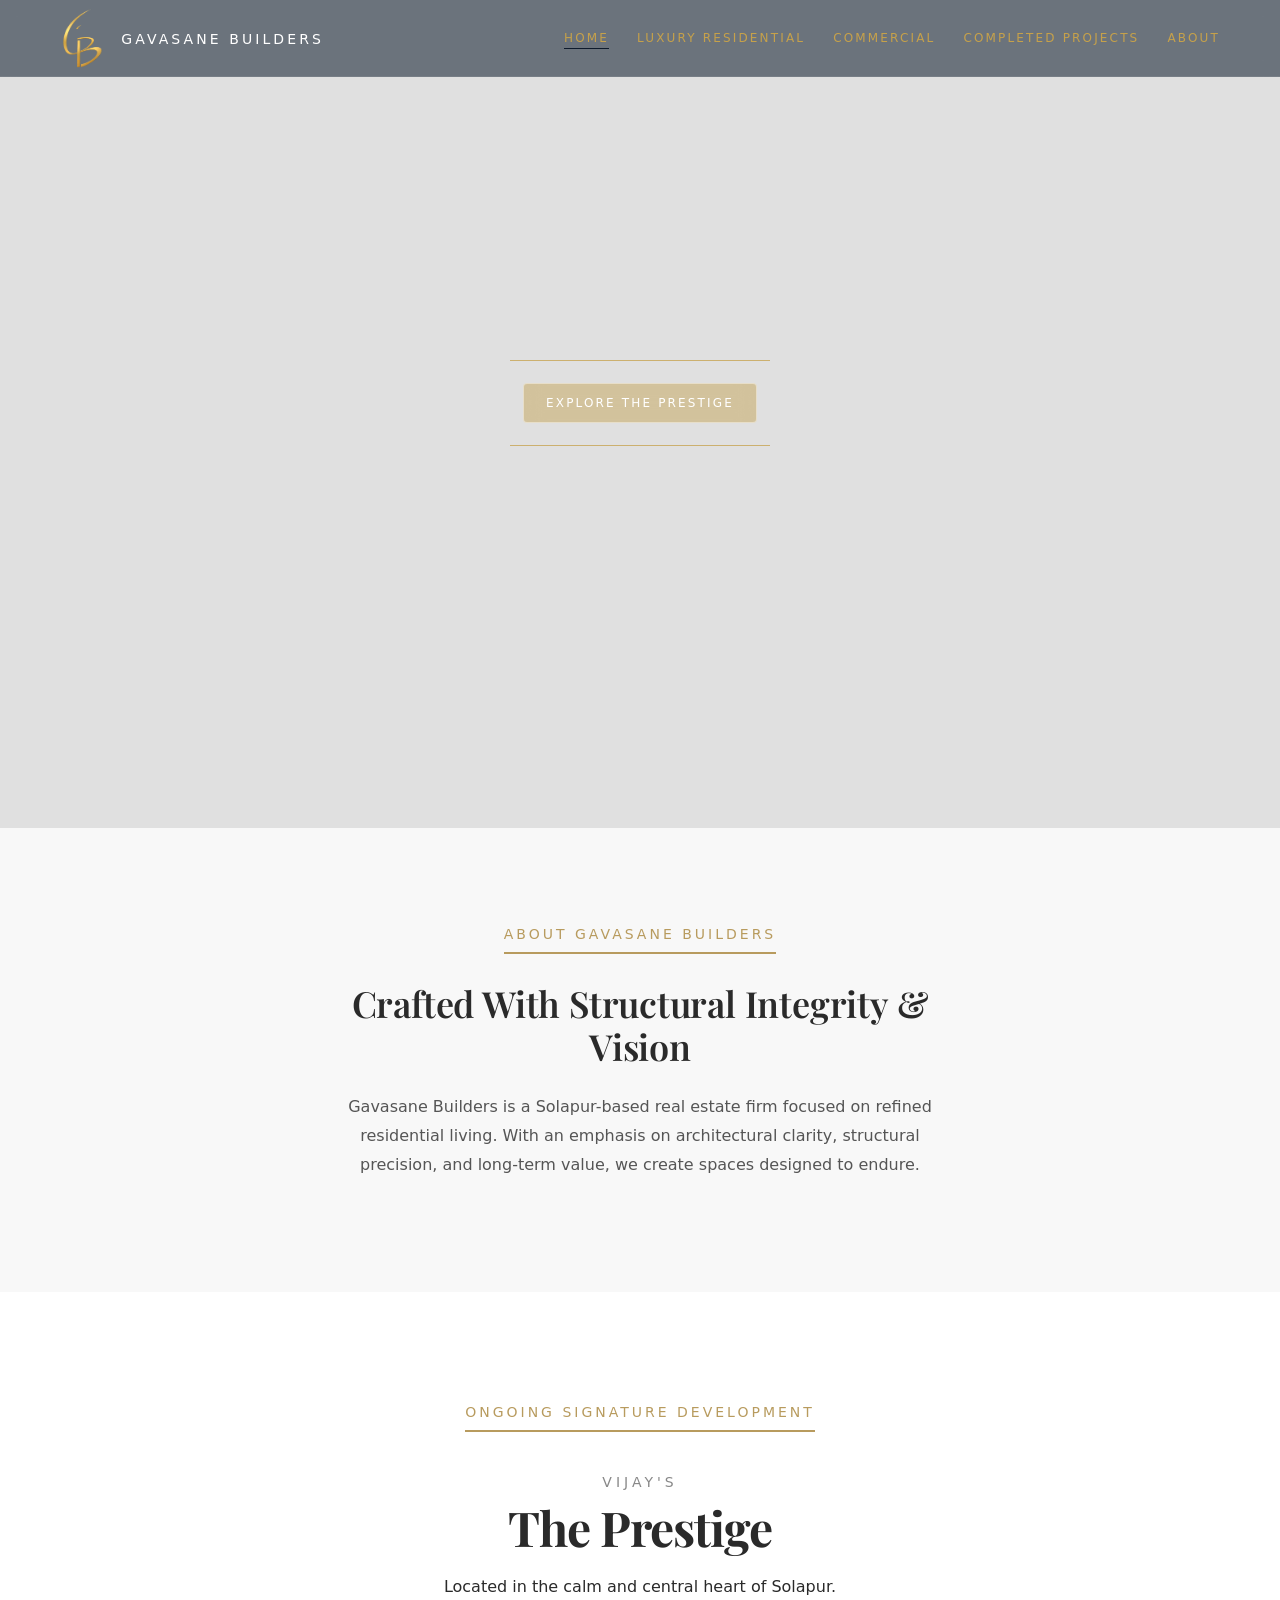
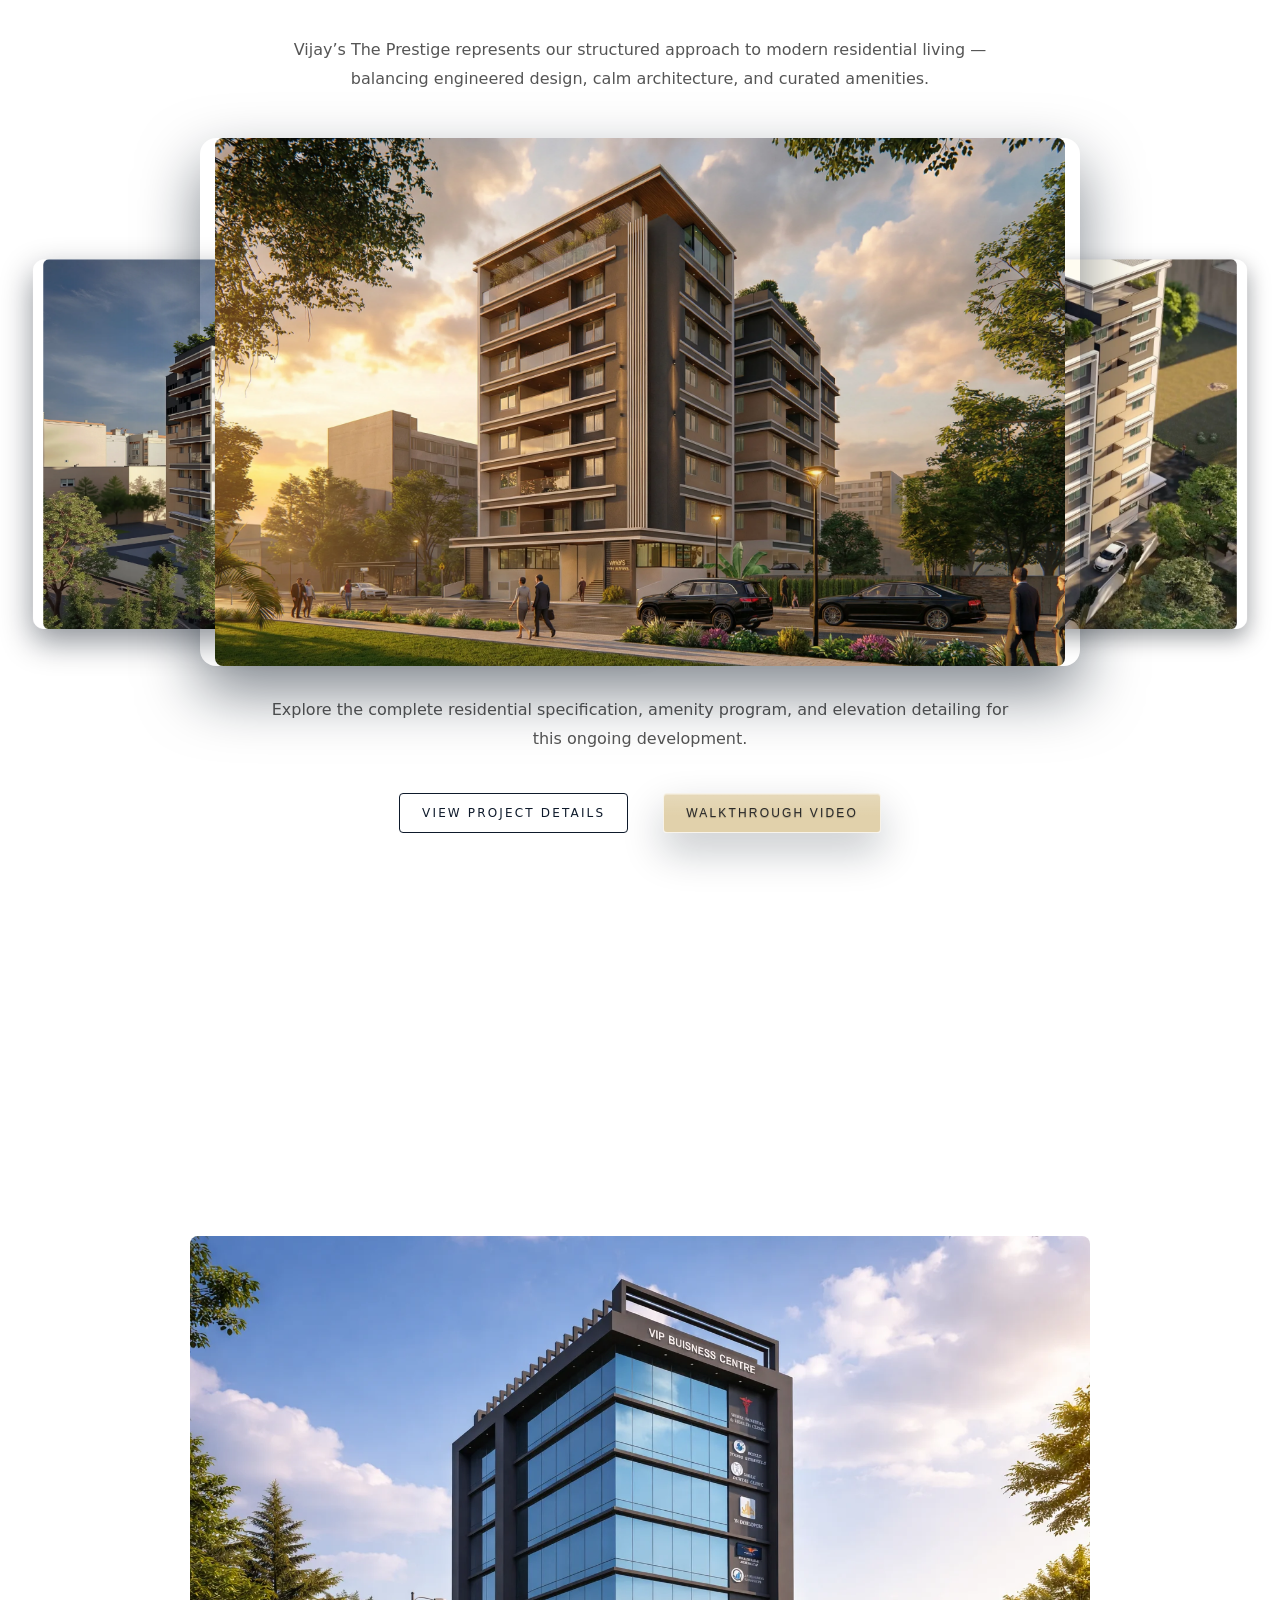
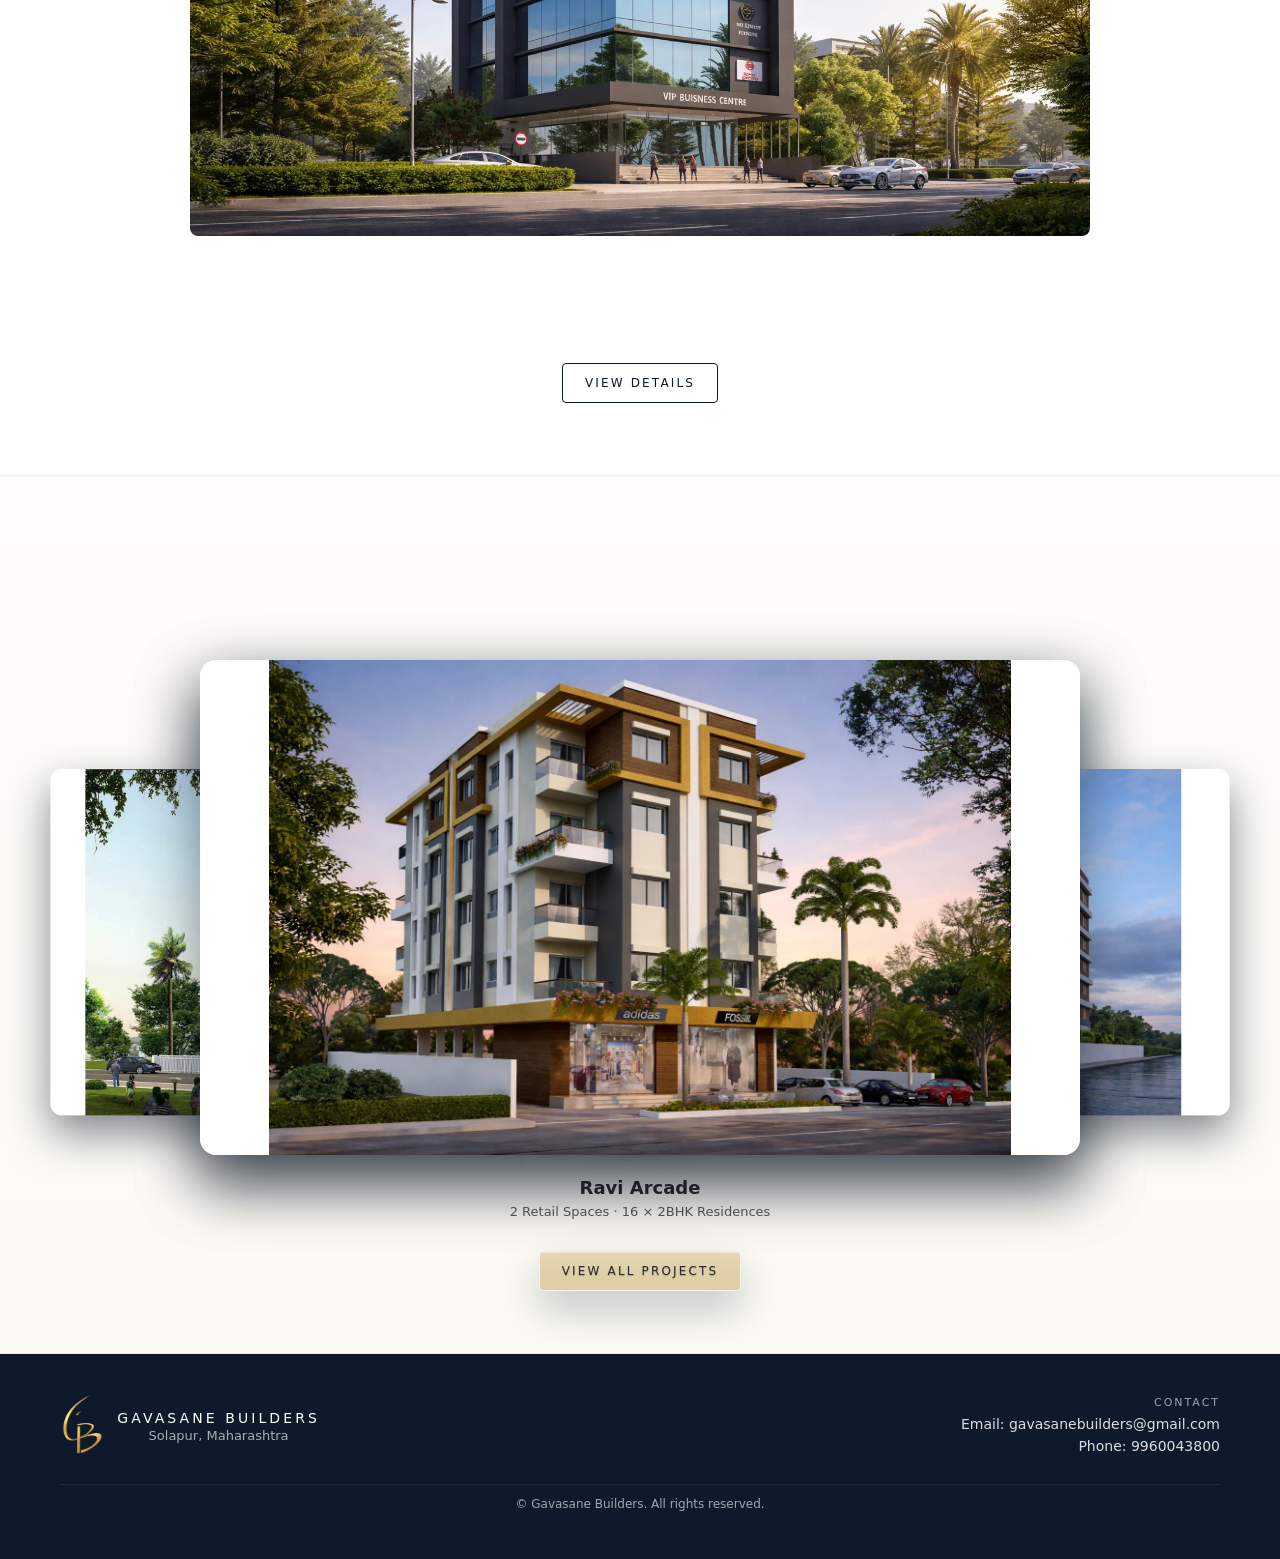
==== index.html @ 70a54c75 "Add SEO and Open Graph setup" ====
<!DOCTYPE html>
<html lang="en">
<head>
  <meta charset="UTF-8" />
  <meta name="viewport" content="width=device-width, initial-scale=1.0" />
  <meta name="robots" content="index, follow" />
  <meta name="description" content="Explore premium residential and commercial developments by Gavasane Builders in Solapur. Elegant design, trusted quality, and thoughtfully crafted spaces." />
  <title>Gavasane Builders | Premium Real Estate Developer in Solapur</title>
  <meta property="og:title" content="Gavasane Builders | Premium Real Estate Developer in Solapur" />
  <meta property="og:description" content="Explore premium residential and commercial developments by Gavasane Builders in Solapur. Elegant design, trusted quality, and thoughtfully crafted spaces." />
  <meta property="og:type" content="website" />
  <meta property="og:url" content="https://gavasanebuilders.com/" />
  <meta property="og:image" content="https://gavasanebuilders.com/assets/og-image.jpg" />
  <meta name="twitter:card" content="summary_large_image" />
  <meta name="twitter:title" content="Gavasane Builders | Premium Real Estate Developer in Solapur" />
  <meta name="twitter:description" content="Explore premium residential and commercial developments by Gavasane Builders in Solapur. Elegant design, trusted quality, and thoughtfully crafted spaces." />
  <meta name="twitter:image" content="https://gavasanebuilders.com/assets/og-image.jpg" />
  <link rel="preconnect" href="https://fonts.googleapis.com" />
  <link rel="preconnect" href="https://fonts.gstatic.com" crossorigin />
  <link href="https://fonts.googleapis.com/css2?family=Libre+Bodoni:wght@400;500;600&display=swap" rel="stylesheet">
  <link href="https://fonts.googleapis.com/css2?family=Playfair+Display:wght@400;500;600&display=swap" rel="stylesheet">
  <link rel="stylesheet" href="css/style.css" />
</head>
<body>
  <header class="site-header">
    <div class="container">
      <div class="header-inner">
        <a href="index.html" class="logo-link" aria-label="Gavasane Builders Home">
  <img src="assets/logo-mark.png" alt="Gavasane Builders" class="logo" />
  <div class="brand-block">
    <span class="brand-name">GAVASANE BUILDERS</span>
  </div>
</a>
        <nav class="nav" aria-label="Primary navigation">
          <a href="index.html" aria-current="page">Home</a>
          <a href="luxury-residential.html">Luxury Residential</a>
          <a href="commercial.html">Commercial</a>
          <a href="completed-projects.html">Completed Projects</a>
          <a href="about.html">About</a>
        </nav>
        <button type="button" class="menu-btn" id="menuBtn" aria-label="Toggle menu">Menu</button>
      </div>
    </div>
    <nav class="mobile-nav" id="mobileNav" aria-label="Mobile navigation">
      <div class="container">
        <a href="index.html">Home</a>
        <a href="luxury-residential.html">Luxury Residential</a>
        <a href="commercial.html">Commercial</a>
        <a href="completed-projects.html">Completed Projects</a>
        <a href="about.html">About</a>
      </div>
    </nav>
  </header>

  <main>
    <section class="hero" aria-labelledby="hero-heading">
      <video class="hero-video" autoplay muted loop playsinline>
  <source src="assets/hero-video.mp4" type="video/mp4">
</video>

      <div class="hero-inner">
  <div class="container">

    <div class="hero-frame">
      <div class="frame-line"></div>

      <a href="luxury-residential.html"
         class="btn btn--gold hero-btn-centered">
         Explore The Prestige
      </a>

      <div class="frame-line"></div>
    </div>

  </div>
</div>
    </section>

    <section class="about-section">
  <div class="container about-inner">

    <div class="project-section-label reveal">
  ABOUT GAVASANE BUILDERS
</div>

<h2 class="h2 about-heading reveal reveal--delay-1">
  Crafted With Structural Integrity & Vision
</h2>
    <p class="about-text reveal reveal--delay-2">
      Gavasane Builders is a Solapur-based real estate firm focused on refined residential living. 
      With an emphasis on architectural clarity, structural precision, and long-term value, 
      we create spaces designed to endure.
    </p>

  </div>
</section>

    <section class="section" id="prestige" aria-labelledby="prestige-heading">
      <div class="project-section-label reveal">
  ONGOING SIGNATURE DEVELOPMENT
</div>
<div class="container prestige-heading-wrapper">

  <p class="project-label reveal reveal--delay-1">Vijay's</p>

  <h2 class="project-title reveal reveal--delay-2" id="prestige-heading">
    The Prestige
  </h2>

  <p class="hero-sub reveal reveal--delay-3">
    Located in the calm and central heart of Solapur.
  </p>

</div>

</div>
        <p class="project-description reveal reveal--delay-1">
  Vijay’s The Prestige represents our structured approach to modern residential living — balancing engineered design, calm architecture, and curated amenities.
</p>
        <!-- IMAGE: Prestige stacked card carousel -->
<div class="project-image-wrapper prestige-carousel" aria-label="Preview images of Vijay's The Prestige">
  <div class="prestige-stack">
    <div class="prestige-card prestige-card--0 is-front">
      <img
        src="assets/residential-1.webp"
        alt="The Prestige — primary living space preview"
      />
    </div>
    <div class="prestige-card prestige-card--1 is-middle">
      <img
        src="assets/residential-2.webp"
        alt="The Prestige — secondary interior preview"
      />
    </div>
    <div class="prestige-card prestige-card--2 is-back">
      <img
        src="assets/residential-3.webp"
        alt="The Prestige — additional interior preview"
      />
    </div>
  </div>
</div>

<!-- EXPLORE TEXT -->
<p class="project-explore reveal">
  Explore the complete residential specification, amenity program, and elevation detailing for this ongoing development.
</p>

<!-- BUTTONS -->
<div class="project-buttons">
  <a href="luxury-residential.html" class="btn btn--outline">
    View Project Details
  </a>

  <button type="button"
    class="btn btn--gold"
    data-youtube-trigger
    data-youtube-id="rtaO2u9CrFA">
    Walkthrough Video
  </button>
</div>
      </div>
    </section>

    <section class="section section--soft" id="vip" aria-labelledby="vip-heading">
  <div class="container">

    <!-- SECTION LABEL -->
    <div class="project-section-label reveal">
      PRIME COMMERCIAL
    </div>

    <!-- HEADING -->
    <h2 class="project-title reveal reveal--delay-1" id="vip-heading">
      VIP Business Centre
    </h2>

    <!-- DESCRIPTION -->
    <p class="project-description reveal reveal--delay-2">
      A prime commercial development located at VIP Road in the heart of Solapur.
      Designed for high visibility and long-term business growth.
    </p>

    <!-- IMAGE (Smaller Now) -->
    <div class="project-image-wrapper project-image-wrapper--small">
      <img src="assets/commercial-hero.webp"
           alt="VIP Business Centre — prime commercial development, VIP Road Solapur" />
    </div>

    <!-- STRUCTURE INFO (Moved Below Image) -->
    <p class="project-structure reveal reveal--delay-3">
      <strong>Structure:</strong><br />
      Ground Floor – Retail Shops<br />
      6 Floors Above – Dedicated Office Spaces
    </p>

    <!-- BUTTON -->
    <div class="project-buttons">
      <a href="commercial.html" class="btn btn--outline">
        View Details
      </a>
    </div>

  </div>
</section>

    <section class="section" aria-labelledby="completed-heading">
      <div class="container">
        <h2 class="h2 reveal" id="completed-heading">Completed Projects</h2>
        <p class="lead reveal reveal--delay-1" style="margin-bottom: 28px;">A consistent record of thoughtfully delivered homes across Solapur.</p>

        <!-- Completed projects: premium stacked carousel showcase -->
        <div class="completed-carousel">
          <div class="completed-stack" aria-label="Completed projects showcase">
            <div class="completed-card completed-card--0 is-front">
              <img
                src="assets/project-ravi.webp"
                alt="Ravi Arcade — completed residential and commercial development"
              />
            </div>
            <div class="completed-card completed-card--1 is-middle">
              <img
                src="assets/project-moraya.webp"
                alt="Moraya Residency — completed residential development"
              />
            </div>
            <div class="completed-card completed-card--2 is-back">
              <img
                src="assets/project-mangalmurty.webp"
                alt="Mangalmurty Residency — completed residential development"
              />
            </div>
            <div class="completed-card completed-card--3 is-back">
              <img
                src="assets/project-siddhidata.webp"
                alt="Siddhidata Residency — completed residential development"
              />
            </div>
          </div>

          <div class="completed-active-text">
            <div class="completed-project-name">Ravi Arcade</div>
            <p class="completed-project-meta">2 Retail Spaces · 16 × 2BHK Residences</p>
          </div>
        </div>
        <div style="margin-top: 32px;">
          <a href="completed-projects.html" class="btn btn--gold">View All Projects</a>
        </div>
      </div>
    </section>
  </main>

  <div class="footer-row">
    <footer class="site-footer">
  <div class="container">
    <div class="footer-inner">

  <!-- LEFT SIDE (Branding) -->
  <div class="footer-branding">
    <img src="assets/logo-mark.png"
         alt="Gavasane Builders mark"
         class="footer-logo" />

    <div class="footer-brand-text">
      <div class="brand-name">Gavasane Builders</div>
      <div class="brand-location">Solapur, Maharashtra</div>
    </div>
  </div>

  <!-- RIGHT SIDE (Contact) -->
  <div class="footer-contact">
    <div class="label">Contact</div>
    <div class="value">Email: gavasanebuilders@gmail.com</div>
    <div class="value">Phone: 9960043800</div>
  </div>

</div>
      <p class="footer-bottom">© Gavasane Builders. All rights reserved.</p>
    </div>
  </footer>

  <div class="modal" id="ytModal" role="dialog" aria-modal="true" aria-label="Video walkthrough">
    <div class="modal-dialog">
      <button type="button" class="close-btn" id="ytClose" aria-label="Close video">×</button>
      <iframe id="ytFrame" src="" title="The Prestige walkthrough" allow="accelerometer; autoplay; clipboard-write; encrypted-media; gyroscope; picture-in-picture" allowfullscreen></iframe>
    </div>
  </div>

  <script src="js/script.js"></script>
</body>
</html>
---- css/style.css ----
/* ==========================================================================
   Gavasane Builders — Premium Multi-Page Static Site
   Modern Urban • Architecturally Structured
   Pure HTML + CSS. Minimal JS for YouTube modal only.
   ========================================================================== */

:root {
  /* Global architectural palette */
  --warm-white: #ffffff;       /* primary background (clean white) */
  --light-concrete: #f5f2eb;   /* very light ivory for soft sections */
  --deep-navy: #0f1a2c;
  --gold-accent: #c6a14a;
  --text-dark: #2a2a2a;

  /* Mapped legacy tokens for consistency */
  --bg: var(--warm-white);
  --soft: var(--light-concrete);
  --navy: var(--deep-navy);
  --gold: var(--gold-accent);
  --text: var(--text-dark);
  --muted: rgba(42, 42, 42, 0.78);
  --border: rgba(42, 42, 42, 0.12);

  --max: 1200px;
  --pad: 20px;
  --header-h: 76px;
  --radius: 6px;
  --shadow: 0 12px 28px rgba(0, 0, 0, 0.07);

  /* Section-specific background tokens */
  --company-story-bg: linear-gradient(180deg, #fdfcf9 0%, #fbfaf4 100%);

  /* Display font for key headings */
  --font-display: "Playfair Display", serif;
}

/* Hero / main section titles using display font (Home + inner pages) */
#prestige .project-title,        /* Home: The Prestige */
#vip .project-title,             /* Home: VIP Business Centre */
#completed-heading,              /* Home: Completed Projects */
#prestige-hero-heading,          /* Luxury Residential hero title */
#vip-hero-heading,               /* Commercial hero title */
#page-heading {                  /* Completed Projects page title */
  font-family: var(--font-display);
}

* {
  box-sizing: border-box;
}

html {
  scroll-behavior: smooth;
}

body {
  margin: 0;
  font-family: "Inter", system-ui, -apple-system, BlinkMacSystemFont, "Segoe UI", sans-serif;
  color: var(--text);
  background: var(--bg);
  -webkit-font-smoothing: antialiased;
  overflow-x: hidden; /* prevent horizontal scroll from transforms */
}

img {
  display: block;
  max-width: 100%;
  height: auto;
}

a {
  color: inherit;
  text-decoration: none;
}

:focus-visible {
  outline: 2px solid var(--gold);
  outline-offset: 3px;
}

/* ========================= Layout ========================= */
.container {
  max-width: 1200px;
  margin: 0 auto;
  padding: 0 20px;
}

.section {
  padding: 70px 0;
}

/* About page spacing refinements */
section[aria-labelledby="about-hero"] + .section {
  padding-top: 64px;  /* tighter hero -> next section rhythm */
}

.section--soft {
  background: var(--soft);
}

/* Luxury Residential — Amenities section: same background as About page Company Story */
section[aria-labelledby="specs-heading"] {
  background: linear-gradient(180deg, #fdfcf9 0%, #fbfaf4 100%);
  padding-top: 62px;
  padding-bottom: 62px;
}

@media (max-width: 700px) {
  section[aria-labelledby="specs-heading"] {
    padding-top: 50px;
    padding-bottom: 50px;
  }

  section[aria-labelledby="overview-heading"] {
    padding-top: 46px;
    padding-bottom: 48px;
  }

  section[aria-labelledby="walkthrough-heading"] {
    padding-top: 44px;
    padding-bottom: 46px;
  }
}


/* Luxury Residential: tighten hero -> overview connection */
section[aria-labelledby="prestige-hero-heading"] + section[aria-labelledby="overview-heading"] {
  padding-top: 58px;
}

/* Overview section: reduce top/bottom padding slightly */
section[aria-labelledby="overview-heading"] {
  padding-top: 58px;
  padding-bottom: 58px;
}

/* Walkthrough section: reduce top spacing so it feels connected */
section[aria-labelledby="walkthrough-heading"] {
  padding-top: 52px;
  padding-bottom: 56px;
}

/* Home page only — Prime Commercial: pure white; Completed Projects: same as About Company Story */
section#vip {
  background: #ffffff;
}

/* Home-only: tighten vertical rhythm for the VIP and Completed sections */
section#vip {
  padding: 62px 0;
}

@media (max-width: 700px) {
  section#vip {
    padding: 64px 0;
  }
}
section[aria-labelledby="completed-heading"] {
  background: linear-gradient(180deg, #fdfcf9 0%, #fbfaf4 100%);
  border-top: 1px solid rgba(42, 42, 42, 0.07);
  border-bottom: 1px solid rgba(42, 42, 42, 0.07);
}

section[aria-labelledby="completed-heading"] {
  padding: 62px 0;
}

@media (max-width: 700px) {
  section[aria-labelledby="completed-heading"] {
    padding: 64px 0;
  }
}

/* ========================= About page — Approach (centered editorial, full replacement) ========================= */
.section.approach {
  padding-top: 78px;
  padding-bottom: 60px;   /* tighter, premium spacing */
  background: var(--warm-white);
}

.approach-inner {
  max-width: 640px;
  margin: 0 auto;
  padding: 0 var(--pad);
  text-align: center;
}

.approach-eyebrow {
  margin: 0 0 10px;
  font-size: 11px;
  letter-spacing: 0.2em;
  text-transform: uppercase;
  font-weight: 500;
  color: var(--muted);
}

.approach-title {
  margin: 0 0 16px;
  font-family: var(--font-display);
  font-weight: 500;
  letter-spacing: -0.2px;
  line-height: 1.2;
  font-size: clamp(28px, 3.5vw, 40px);
  color: var(--text-dark);
}

.approach-intro {
  margin: 0 0 36px;
  font-size: 15px;
  line-height: 1.75;
  color: var(--muted);
  max-width: 52ch;
  margin-left: auto;
  margin-right: auto;
}

.approach-list {
  display: flex;
  flex-direction: column;
  gap: 28px;
}

.approach-item {
  margin: 0;
}

.approach-item-title {
  margin: 0 0 8px;
  font-family: var(--font-display);
  font-weight: 500;
  font-size: clamp(18px, 2vw, 22px);
  letter-spacing: -0.2px;
  color: var(--text-dark);
}

.approach-item-text {
  margin: 0;
  font-size: 15px;
  line-height: 1.75;
  color: var(--muted);
  text-align: center;
}

.approach-tagline {
  margin: 36px 0 0;
  padding-top: 28px;
  border-top: 1px solid rgba(42, 42, 42, 0.1);
  font-size: 13px;
  letter-spacing: 0.1em;
  text-transform: uppercase;
  font-weight: 500;
  color: var(--muted);
}

/* Approach section: uses .reveal (scroll-triggered, repeat on re-enter), same motion as heroFadeUp via .reveal */

@media (max-width: 700px) {
  .section.approach {
    padding-top: 56px;
    padding-bottom: 48px;
  }
  .approach-intro {
    margin-bottom: 32px;
  }
  .approach-list {
    gap: 22px;
  }
  .approach-tagline {
    margin-top: 32px;
    padding-top: 24px;
    font-size: 12px;
  }
}

/* ========================= About page — Company Story (warm editorial panel) ========================= */
.company-story {
  position: relative;
  background: var(--company-story-bg);   /* slightly brighter pale golden, more luminous, still restrained */
  border-top: 1px solid rgba(42, 42, 42, 0.07);
  border-bottom: 1px solid rgba(42, 42, 42, 0.07);
}

.company-story .eyebrow,
.company-story .h2 {
  color: var(--text-dark);
}

.company-story .lead,
.company-story .company-story-close {
  color: var(--muted);
}

.company-story-inner {
  position: relative;
  z-index: 1;
  display: grid;
  grid-template-columns: 40% 1fr;
  gap: 40px;
  align-items: center;
  min-height: 360px;
  padding: 52px 0;
}

.company-story-watermark {
  position: relative;
  z-index: 2;
  display: flex;
  align-items: center;
  justify-content: center;
  padding: 18px 0;
}

.company-story-watermark img {
  width: 68%;
  max-width: 300px;
  height: auto;
  opacity: 0.84;   /* clear design anchor, does not compete with text */
  object-fit: contain;
}

.company-story-ornamental-divider {
  width: 240px;                 /* refined width within 220–260px */
  height: auto;
  display: block;
  opacity: 1;
  position: relative;
  z-index: 2;
  margin: 0 auto 24px auto;     /* ~24px space below divider, centered */
}

@media (max-width: 700px) {
  .company-story-ornamental-divider {
    width: 220px;
    margin: 0 auto 24px auto;
  }
}

.company-story-content {
  position: relative;
  z-index: 3;
}

.company-story-content.reveal {
  opacity: 0;
  transform: translateY(24px);
  transition: opacity 0.9s ease-out, transform 0.9s ease-out;
}

.company-story-content.reveal.active {
  opacity: 1;
  transform: translateY(0);
}

.company-story-content .eyebrow {
  margin-bottom: 20px;         /* slightly tighter label -> heading rhythm */
  font-size: 15px;             /* slightly larger for presence */
  letter-spacing: 0.16em;      /* a touch more tracking */
  font-weight: 600;            /* subtle weight increase */
  color: rgba(42, 42, 42, 0.78); /* richer, still softer than pure black */
}

.company-story-content .h2 {
  margin-bottom: 16px;         /* reduce excessive spacing */
}

.company-story-content .lead {
  margin-bottom: 14px;         /* slightly more space between paragraphs, but tighter overall */
}

.company-story-content .lead:last-of-type {
  margin-bottom: 18px;
}

.company-story-close {
  margin: 0;
  font-size: 14px;
  letter-spacing: 0.12em;
  text-transform: uppercase;
  font-weight: 500;
  color: var(--muted);
  line-height: 1.6;
}

/* Keep company story paragraph lines comfortably narrow */
.company-story .lead {
  max-width: 56ch;
}

@media (max-width: 920px) {
  .company-story-inner {
    grid-template-columns: 1fr;
    min-height: 0;
    padding: 40px 0;
  }

  .company-story-watermark {
    order: -1;
    padding: 12px 0;
  }

  .company-story-watermark img {
    width: 56%;
    max-width: 200px;
  }
}

/* Generic scroll reveal — same motion as heroFadeUp (Commercial hero): soft fade-up, repeat on scroll */
.reveal {
  opacity: 0;
  transform: translateY(24px);
  transition: opacity 0.9s ease-out, transform 0.9s ease-out;
}

.reveal--delay-1 {
  transition-delay: 0.1s;
}

.reveal--delay-2 {
  transition-delay: 0.2s;
}

.reveal--delay-3 {
  transition-delay: 0.3s;
}

.reveal--delay-4 {
  transition-delay: 0.4s;
}

.reveal.is-active,
.reveal.active {
  opacity: 1;
  transform: translateY(0);
}

/* Thin gold divider between hero and next section */
.section-divider-gold {
  width: 140px;
  height: 2px;
  margin: 30px auto;
  background-color: #c6a45a;
  border-radius: 2px;
  display: block;
}

/* ========================= Commercial details section ========================= */
.commercial-details {
  background: linear-gradient(180deg, #fdfcf9 0%, #fbfaf4 100%);
  padding: 50px 0 70px 0;
}

/* Commercial hero/content spacing polish (VIP Business Centre page only) */
section[aria-labelledby="commercial-details-heading"].commercial-details {
  padding: 44px 0 60px 0;
}

section[aria-labelledby="commercial-details-heading"] .commercial-details-intro {
  margin: 0 auto 48px auto;
}

section[aria-labelledby="commercial-details-heading"] .commercial-details-rows {
  gap: 40px;
}

.commercial-details-intro {
  text-align: center;
  max-width: 760px;
  margin: 0 auto 60px auto;
}

.commercial-details-title {
  margin: 0 0 12px;
  font-size: 36px;
  font-weight: 500;
  line-height: 1.2;
}

.commercial-details-text {
  margin: 0;
  font-size: 16px;
  line-height: 1.7;
}

.commercial-details-rows {
  display: flex;
  flex-direction: column;
  gap: 50px;
}

@media (max-width: 700px) {
  section[aria-labelledby="commercial-details-heading"].commercial-details {
    padding: 34px 0 46px 0;
  }

  section[aria-labelledby="commercial-details-heading"] .container {
    padding-left: 12px;
    padding-right: 12px;
  }

  section[aria-labelledby="commercial-details-heading"] .commercial-details-intro {
    margin-bottom: 34px;
  }

  section[aria-labelledby="commercial-details-heading"] .commercial-details-rows {
    gap: 28px;
  }

  section[aria-labelledby="commercial-details-heading"] .commercial-row-image img {
    height: auto;
  }

  section[aria-labelledby="commercial-details-heading"] .commercial-row-content {
    padding: 0 6px;
  }
}

/* ========================= Completed projects page ========================= */

/* Compact page hero */
.completed-page-hero {
  position: relative;
  width: 100%;
  min-height: 90vh; /* full-hero height similar to homepage */
  padding: 96px 24px 72px;
  overflow: hidden;
  background: linear-gradient(180deg, #faf8f3 0%, #ffffff 100%);
  display: flex;
  align-items: flex-start;   /* match About hero: text anchored in upper zone */
  justify-content: center;
}

@media (max-width: 700px) {
  .completed-page-hero {
    padding: 84px 16px 52px;
    min-height: 78vh;
  }

  .completed-page-hero-bg {
    background-position: center 22%;
  }

  /* Move the entire text block slightly downward on mobile */
  .completed-page-hero-inner {
    top: calc(var(--header-h) + 4cm);
  }
}

@media (max-width: 768px) and (orientation: portrait) {
  .completed-page-hero {
    padding: 88px 16px 56px;
    min-height: 80vh;
  }

  .completed-page-hero-bg {
    background-position: center 20%;
  }

  .completed-page-hero-inner {
    top: calc(var(--header-h) + 3.7cm);
  }
}

.completed-page-hero-bg {
  position: absolute;
  inset: 0;
  width: 100%;
  height: 100%;
  background-image: url("../assets/completed-hero.webp");
  background-size: cover;
  background-position: center;
  background-repeat: no-repeat;
  z-index: 0;
}
.completed-page-hero-bg::after {
  content: "";
  position: absolute;
  inset: 0;
  background: rgba(255, 255, 255, 0.08);
  pointer-events: none;
}

.completed-page-hero-inner {
  max-width: 820px;
  text-align: center;
  position: absolute;
  left: 50%;
  top: calc(var(--header-h) + 3cm);   /* same as About hero: text block starts ~3cm below fixed header */
  transform: translateX(-50%);
  z-index: 1;
}

.completed-page-hero-eyebrow {
  margin: 0 0 10px;
  font-size: 12px;
  letter-spacing: 0.18em;
  text-transform: uppercase;
  color: rgba(15, 26, 44, 0.62);
}

.completed-page-hero-title {
  margin: 0;
}

.completed-page-hero-divider {
  width: 90px;
  height: 2px;
  margin: 18px auto 18px;
  border-radius: 999px;
  background-color: #c6a45a;
}

.completed-page-hero-sub {
  margin: 0;
  font-size: 16px;
  line-height: 1.7;
  color: rgba(20, 26, 40, 0.88);
}

/* Intro section */
.completed-intro-section {
  padding: 64px 20px 50px;
  background: #ffffff;
}

.completed-intro-inner {
  max-width: 780px;
  margin: 0 auto;
  text-align: center;
}

.completed-intro-inner .h2 {
  margin-bottom: 14px;
}

.completed-intro-body {
  margin: 0;
  font-size: 16px;
  line-height: 1.7;
  color: rgba(20, 26, 40, 0.86);
}

/* Project showcase */
.completed-projects {
  padding: 74px 0 64px;
  background: linear-gradient(180deg, #fdfcf9 0%, #fbfaf4 100%);
}

.completed-projects-inner {
  max-width: 1180px;
  margin: 0 auto;
  padding: 0 24px;
  display: flex;
  flex-direction: column;
  gap: 64px;
}

.completed-project-row {
  display: grid;
  grid-template-columns: minmax(0, 0.58fr) minmax(0, 0.42fr);
  gap: 60px;
  align-items: start;
}

.completed-project-row--reverse .completed-project-image {
  order: 2;
}

.completed-project-row--reverse .completed-project-content {
  order: 1;
}

.completed-project-image {
  border-radius: 10px;
  overflow: hidden;
  background: #e4e0d7;
}

.completed-project-image img {
  width: 100%;
  height: 100%;
  aspect-ratio: 4 / 3;
  object-fit: cover;
  display: block;
  transition: transform 0.6s ease;
  transform: scale(1);
}

/* Ensure full building is visible for Mangalmurty and Siddhidata images */
.completed-projects-inner > article:nth-of-type(3) .completed-project-image img,
.completed-projects-inner > article:nth-of-type(4) .completed-project-image img {
  object-fit: contain;
}

.completed-project-image img:hover {
  transform: scale(1.04);
}

.completed-project-content {
  max-width: 460px;
}

.completed-project-index {
  margin-bottom: 6px;
  font-size: 12px;
  letter-spacing: 0.22em;
  text-transform: uppercase;
  color: rgba(20, 26, 40, 0.45);
}

.completed-project-title {
  margin: 0 0 4px;
  font-size: 24px;
  font-weight: 500;
}

.completed-project-location {
  margin: 0 0 6px;
  font-size: 12px;
  letter-spacing: 0.18em;
  text-transform: uppercase;
  color: rgba(20, 26, 40, 0.6);
}

.completed-project-detail {
  margin: 0 0 10px;
  font-size: 14px;
  font-weight: 500;
  color: rgba(20, 26, 40, 0.9);
}

.completed-project-divider {
  width: 70px;
  height: 1px;
  margin: 14px 0 14px;
  background-color: rgba(198, 164, 90, 0.6);
}

.completed-project-desc {
  margin: 0;
  font-size: 15px;
  line-height: 1.6;
  color: var(--muted);
}

/* Completed Projects page — mobile single-column with image first (portrait only) */
@media (max-width: 768px) and (orientation: portrait) {
  .completed-page-hero {
    min-height: 76vh;
    padding: 86px 16px 56px;
  }

  .completed-page-hero-inner {
    top: calc(var(--header-h) + 22px);
  }

  .completed-intro-section {
    padding: 56px 16px 42px;
  }

  .completed-projects {
    padding: 62px 0 54px;
  }

  .completed-projects-inner {
    padding: 0 16px;
    gap: 52px;
  }

  .completed-project-row {
    grid-template-columns: 1fr;
    gap: 22px;
    align-items: start;
  }

  /* Ensure image comes first, regardless of the --reverse class */
  .completed-project-image {
    order: 1;
  }

  .completed-project-content {
    order: 2;
    max-width: none;
    text-align: center;
  }

  .completed-project-title {
    font-size: 22px;
  }

  .completed-project-desc,
  .completed-project-detail,
  .completed-project-location {
    text-align: center;
  }

  /* Center gold divider lines inside each project listing */
  .completed-project-divider {
    display: block;
    margin: 14px auto 14px;
  }
}

/* Closing statement */
.completed-closing-section {
  padding: 70px 24px 90px;
  background: #ffffff;
}

.completed-closing-inner {
  max-width: 720px;
  margin: 0 auto;
  text-align: center;
}

.completed-closing-text {
  margin: 0;
  font-size: 15px;
  line-height: 1.7;
  color: rgba(20, 26, 40, 0.92);
}

.commercial-row {
  display: grid;
  grid-template-columns: minmax(0, 1.1fr) minmax(0, 1.1fr);
  gap: 40px;
  align-items: center;
}

.commercial-row--reverse .commercial-row-image {
  order: 2;
}

.commercial-row--reverse .commercial-row-content {
  order: 1;
}

.commercial-row-image img {
  width: 100%;
  height: 100%;
  object-fit: cover;
  border-radius: 8px;
  display: block;
  box-shadow: var(--shadow);
}

.commercial-row-content {
  text-align: left;
  max-width: 520px;
}

.commercial-row-title {
  margin: 0 0 10px;
  font-size: 22px;
  font-weight: 500;
}

.commercial-row-desc {
  margin: 0;
  font-size: 15px;
  line-height: 1.6;
}

@media (max-width: 900px) {
  .commercial-row {
    grid-template-columns: 1fr;
  }

  .commercial-row--reverse .commercial-row-image,
  .commercial-row--reverse .commercial-row-content {
    order: initial;
  }

  .commercial-row-content {
    max-width: none;
  }
}

.eyebrow {
  margin: 0 0 10px;
  font-size: 11px;
  letter-spacing: 0.2em;
  text-transform: uppercase;
  font-weight: 500;
  color: var(--muted);
}

.h1 {
  margin: 0;
  font-family: var(--font-display);
  font-weight: 500;
  letter-spacing: -0.2px;
  line-height: 1.2;
  font-size: clamp(36px, 5vw, 56px);
}

.h2 {
  margin: 0 0 16px;
  font-family: var(--font-display);
  font-weight: 500;
  letter-spacing: -0.2px;
  line-height: 1.2;
  font-size: clamp(28px, 3.5vw, 40px);
}

.h3 {
  margin: 0 0 10px;
  font-family: var(--font-display);
  font-weight: 500;
  font-size: clamp(18px, 2vw, 22px);
  letter-spacing: -0.2px;
}

.lead {
  margin: 0 auto;      /* this centers it */
  color: var(--muted);
  line-height: 1.75;
  font-size: 15px;
  max-width: 68ch;
  text-align: center;  /* optional: center text also */
}

/* Luxury Residential — quiet project entity note below overview paragraph */
/* Commercial page uses same class. max-width allows full sentence on one line on desktop/tablet. */
.prestige-project-note {
  margin: 24px auto 0;
  font-size: 13px;
  line-height: 1.6;
  color: var(--muted);
  text-align: center;
  max-width: 72ch;
  font-weight: 400;
}

/* Luxury Residential — RERA block (below walkthrough, above footer) */
.prestige-rera {
  padding: 40px var(--pad) 44px;
  text-align: center;
}
.prestige-rera-inner {
  max-width: 240px;
  margin: 0 auto;
}
.prestige-rera-qr {
  display: block;
  width: 72px;
  height: 72px;
  margin: 0 auto 14px;
  object-fit: contain;
}
.prestige-rera-number {
  margin: 0;
  font-size: 12px;
  line-height: 1.5;
  color: var(--muted);
  letter-spacing: 0.02em;
}

@media (max-width: 700px) {
  .prestige-rera {
    padding: 32px var(--pad) 40px;
  }
}

/* ========================= Header (sticky) ========================= */
header {
  position: absolute;   /* sits over video */
  top: 0;
  left: 0;
  width: 100%;
  z-index: 10;

  background: rgba(12, 26, 43, 0.55);  /* transparent navy */
  backdrop-filter: blur(8px);
  -webkit-backdrop-filter: blur(8px);

  border-bottom: 1px solid rgba(255, 255, 255, 0.08);
}

:root {
  --deep-navy: #0e1a2b;
}

.header-inner {
  min-height: var(--header-h);
  display: flex;
  align-items: center;
  justify-content: space-between;
  gap: 24px;
}

.logo-link {
  display: flex;
  align-items: center;
  gap: 18px;
  text-decoration: none;
}

.logo {
  height: 60px;
  width: auto;
}

.brand-name {
  font-family: var(--font-sans); /* same as footer */
  font-size: 18px;
  letter-spacing: 4px;
  font-weight: 500;
  color: #ffffff;
}

.site-header .brand-name {
  font-size: 14px !important;
  letter-spacing: 0.22em;
  font-weight: 500;
}

.site-header {
  position: fixed;
  top: 0;
  left: 0;
  width: 100%;
  z-index: 100;

  background: rgba(12, 26, 43, 0.55);  /* same as home */
  backdrop-filter: blur(8px);
  -webkit-backdrop-filter: blur(8px);

  border-bottom: 1px solid rgba(255, 255, 255, 0.08);
}

/* Mobile header stability (always visible, no slide/up-on-scroll) */
@media (max-width: 768px) and (orientation: portrait) {
  .site-header {
    position: fixed !important;
    top: 0;
    left: 0;
    right: 0;
    width: 100%;
    transform: none !important;
    animation: none !important;
    transition: none !important;
    z-index: 1000;
  }

  /* Prevent content from hiding behind the fixed header */
  .site-header + main {
    padding-top: var(--header-h);
  }
}

/* ========================= Mobile hero: media first, text below ========================= */
@media (max-width: 768px) {
  /* General: avoid horizontal scroll and allow natural height */
  section[aria-labelledby="about-hero"],
  section[aria-labelledby="vip-hero-heading"],
  .completed-page-hero {
    overflow-x: hidden;
  }

  /* -------------------- About hero (video + copy) -------------------- */
  section[aria-labelledby="about-hero"] {
    height: auto !important;
    overflow: visible !important;
    display: flex !important;
    flex-direction: column !important;
    align-items: stretch !important;
    justify-content: flex-start !important;
  }

  section[aria-labelledby="about-hero"]::before {
    background: transparent !important;
  }

  section[aria-labelledby="about-hero"] .about-hero-video {
    position: relative !important;
    inset: auto !important;
    width: 100% !important;
    height: auto !important;
    object-fit: contain !important;
    object-position: center top !important;
    aspect-ratio: 16 / 9 !important;
  }

  /* Remove overlay behavior on mobile to avoid text-on-media overlap */
  section[aria-labelledby="about-hero"] .hero-bg.about-hero-overlay {
    display: none !important;
  }

  section[aria-labelledby="about-hero"] .hero-inner {
    margin-top: 0 !important;
    padding: 34px 0 34px !important;
  }

  /* -------------------- Commercial hero (image + copy) -------------------- */
  section[aria-labelledby="vip-hero-heading"] {
    height: auto !important;
    min-height: 0 !important;
    overflow: visible !important;
    padding: 0 !important;
  }

  section[aria-labelledby="vip-hero-heading"]::before {
    background: transparent !important;
  }

  section[aria-labelledby="vip-hero-heading"] .hero-inner {
    margin-top: 0 !important;
  }

  section[aria-labelledby="vip-hero-heading"] .hero-inner > .container {
    min-height: auto !important;
    padding: 0 16px !important;
  }

  section[aria-labelledby="vip-hero-heading"] .hero-split--commercial {
    flex-direction: column !important;
    gap: 20px !important;
  }

  section[aria-labelledby="vip-hero-heading"] .hero-visual--commercial {
    flex: none !important;
    width: 100% !important;
    order: 1 !important;
    overflow: visible !important;
  }

  section[aria-labelledby="vip-hero-heading"] .hero-copy--commercial {
    flex: none !important;
    width: 100% !important;
    order: 2 !important;
    text-align: center !important;
    max-width: none !important;
    padding: 34px 0 34px !important;
  }

  section[aria-labelledby="vip-hero-heading"] .hero-visual--commercial img {
    height: auto !important;
    width: 100% !important;
    object-fit: contain !important;
    object-position: center !important;
  }

  /* -------------------- Completed Projects hero (background + copy) -------------------- */
  .completed-page-hero {
    min-height: auto;
    padding: 0 16px 44px;
    display: flex;
    flex-direction: column;
    align-items: center;
    justify-content: flex-start;
    overflow: visible !important;
  }

  .completed-page-hero-bg {
    position: relative;
    inset: auto;
    width: 100%;
    height: auto;
    aspect-ratio: 16 / 9;
    background-size: contain;
    background-position: center top;
  }

  .completed-page-hero-bg::after {
    display: none;
  }

  .completed-page-hero-inner {
    position: relative;
    left: auto;
    top: auto;
    transform: none;
    z-index: 2;
    margin-top: 0;
    padding: 34px 0 0;
  }
}

.nav {
  display: flex;
  gap: 28px;
  align-items: center;
  font-size: 12px;
  letter-spacing: 0.18em;
  text-transform: uppercase;
  font-weight: 500;
}

.nav a {
  position: relative;
  padding: 10px 0;
  color: #c6a14a;
}

.nav a::after {
  content: "";
  position: absolute;
  left: 0;
  bottom: 6px;
  height: 1px;
  width: 0;
  background: var(--navy);
  transition: width 180ms ease-out;
}

.nav a:hover::after,
.nav a[aria-current="page"]::after {
  width: 100%;
}

.menu-btn {
  display: none;
  border: 1px solid var(--border);
  background: transparent;
  border-radius: 4px;
  padding: 8px 12px;
  font-size: 11px;
  letter-spacing: 0.16em;
  text-transform: uppercase;
  cursor: pointer;
}

.mobile-nav {
  display: none;
  border-top: 1px solid var(--border);
  background: var(--bg);
}

.mobile-nav.is-open {
  display: block;
}

.mobile-nav .container {
  padding: 14px 0 20px;
  display: grid;
  gap: 10px;
}

.mobile-nav a {
  padding: 6px 0;
  font-size: 12px;
  letter-spacing: 0.16em;
  text-transform: uppercase;
}

@media (max-width: 900px) {
  .nav {
    display: none;
  }
  .menu-btn {
    display: inline-flex;
    align-items: center;
  }
}

/* ========================= Hero ========================= */
.hero {
  position: relative;
  height: 92vh; /* tighter, premium fold on desktop */
  overflow: hidden;
  display: flex;
  align-items: center;      /* vertical center */
  justify-content: center;  /* horizontal center */
  text-align: center;
}

@media (max-width: 700px) {
  .hero {
    height: 86vh; /* reduce vertical empty space on mobile */
  }

  /* Mobile: soften cropping and keep the main building subject visible */
  .hero-video {
    object-position: 50% 65%;
    filter: brightness(1.25);
  }

  /* Luxury Residential hero should be shorter on mobile (~70–80vh) */
  section[aria-labelledby="prestige-hero-heading"] {
    height: 78vh;
  }
}

/* ========================= Mobile hero media framing (no cropping) ========================= */
@media (max-width: 768px) and (orientation: portrait) {
  /* About page: show full hero video */
  section[aria-labelledby="about-hero"] .about-hero-video {
    object-fit: contain;
    object-position: center top;
  }

  /* Residential page: sliding hero images should not crop */
  section[aria-labelledby="prestige-hero-heading"] .hero-slide {
    background-size: contain;
    background-position: center;
    background-repeat: no-repeat;
  }

  /* Completed projects page: show full hero background image */
  .completed-page-hero-bg {
    background-size: contain;
    background-position: center top;
    background-repeat: no-repeat;
  }

  /* Safety: prevent any accidental horizontal overflow from hero media */
  section[aria-labelledby="about-hero"],
  section[aria-labelledby="prestige-hero-heading"],
  .completed-page-hero {
    overflow-x: hidden;
  }
}

/* Commercial hero: same warm white / pale sunrise family as About Company Story */
section[aria-labelledby="vip-hero-heading"] {
  background: linear-gradient(180deg, #fdfcf9 0%, #fbfaf4 100%);
  height: auto;
  min-height: 85vh;
  padding: 40px 0;
}

.hero-bg {
  position: absolute;
  inset: 0;
  background-size: cover;
  background-position: center;
  background-repeat: no-repeat;
  z-index: 0;
}

/* About hero — video background + overlay + single-line heading */
.about-hero-video {
  position: absolute;
  inset: 0;
  width: 100%;
  height: 100%;
  object-fit: cover;
  z-index: 0;
  filter: brightness(1.15);   /* lighten video for premium feel */
}

/* About hero overlay: very subtle tint only (was 0.22 navy — caused dark/grey look) */
section[aria-labelledby="about-hero"] .about-hero-overlay {
  position: absolute;
  inset: 0;
  z-index: 1;
  background: rgba(15, 26, 44, 0.08);   /* reduced from 0.22 — lighter, cleaner, keeps text readable */
  pointer-events: none;
}

section[aria-labelledby="about-hero"]::before {
  background: transparent;
}

.about-hero-title {
  display: block;
  text-align: center;
}

.about-hero-line-block {
  display: block;
  text-align: center;
  margin-bottom: 18px;
}

.about-hero-line-block:last-child {
  margin-bottom: 0;
}

.about-hero-line-inner {
  display: inline-block;
  text-align: center;
}

.about-hero-phrase1,
.about-hero-phrase2 {
  display: block;
}

.about-hero-gold {
  display: block;
  width: 100%;
  height: 1.5px;
  margin-top: 8px;
  border-radius: 999px;
  background: var(--gold-accent);
}

section[aria-labelledby="about-hero"] .about-hero-line-block:nth-child(1) {
  animation: heroFadeUp 0.9s ease-out 0s both;
}

section[aria-labelledby="about-hero"] .about-hero-line-block:nth-child(2) {
  animation: heroFadeUp 0.9s ease-out 0.22s both;
}

section[aria-labelledby="about-hero"] .about-hero-sub {
  margin-top: 18px;
  animation: heroFadeUp 0.9s ease-out 0.48s both;
}

/* About hero: anchor text block below header, no vertical centering */
section[aria-labelledby="about-hero"] {
  align-items: flex-start;   /* stop vertical centering of hero-inner */
}

/* About hero: reduce excessive fold height */
section[aria-labelledby="about-hero"] {
  height: 82vh;
}

@media (max-width: 700px) {
  section[aria-labelledby="about-hero"] {
    height: 74vh;
  }
}
section[aria-labelledby="about-hero"] .hero-inner {
  margin-top: calc(var(--header-h) + 2.2cm);   /* bring hero content slightly upward */
}

/* Commercial page hero — show full image without cropping */
section[aria-labelledby="vip-hero-heading"] .hero-bg {
  background-size: contain;
  background-position: center;
  background-repeat: no-repeat;
  background-color: var(--bg); /* clean light backdrop behind image */
}

.hero-video {
  position: absolute;
  inset: 0;
  width: 100%;
  height: 100%;
  object-fit: cover;
  z-index: 0;
  filter: brightness(1.2);   /* slightly brighter */
}

.hero::before {
  content: "";
  position: absolute;
  inset: 0;
  background: rgba(0, 0, 0, 0.12);  /* softer overlay */
  z-index: 1;
}

/* Luxury Residential hero: subtle dark gradient for better text readability */
section[aria-labelledby="prestige-hero-heading"]::before {
  background: linear-gradient(
    180deg,
    rgba(0, 0, 0, 0.22) 0%,
    rgba(0, 0, 0, 0.10) 45%,
    rgba(0, 0, 0, 0.03) 78%,
    rgba(0, 0, 0, 0) 100%
  );
}

.hero-inner {
  position: relative;
  z-index: 2;
  display: flex;
  justify-content: center;   /* force center (overridden per-page when needed) */
  width: 100%;
}

/* Lift hero content blocks on all heroes so they sit closer to the header,
   while still remaining fully readable below it. */
.hero-inner {
  margin-top: calc(var(--header-h) * -0.3);
}

/* Generic split hero layout (baseline) */
.hero-split {
  display: grid;
  grid-template-columns: minmax(0, 0.9fr) minmax(0, 1.4fr);
  gap: 28px;
  align-items: center;
}

.hero-copy {
  text-align: left;
  animation: heroFadeUp 0.9s ease-out both;
}

.hero-visual img {
  width: 100%;
  height: 100%;
  display: block;
  object-fit: cover;
}

/* Commercial hero specific tweaks */
section[aria-labelledby="vip-hero-heading"] .hero-inner > .container {
  min-height: 85vh;
  display: flex;
  align-items: center;
  justify-content: center;
  max-width: 100%;      /* allow full-width hero */
  padding: 0 8vw;
}

.hero-split--commercial {
  width: 100%;
  max-width: 100%;
  margin: 0;
  display: flex;
  align-items: center;
  justify-content: space-between;
  gap: 56px;
}

.hero-copy--commercial {
  max-width: 640px;
  flex: 0 0 35%;
}

.hero-visual--commercial {
  flex: 0 0 65%;
  display: flex;
  justify-content: flex-end;
  align-items: center;
  overflow: hidden;
}

.hero-visual--commercial img {
  width: 100%;
  height: 100%;
  object-fit: contain;
  object-position: right center;
  border-radius: 10px;
  box-shadow: var(--shadow);
}

/* Commercial hero: desktop balance (tighter composition, less empty left space) */
section[aria-labelledby="vip-hero-heading"] .hero-split--commercial {
  gap: 44px;
}

section[aria-labelledby="vip-hero-heading"] .hero-copy--commercial {
  max-width: 720px;
  flex: 0 0 40%;
}

section[aria-labelledby="vip-hero-heading"] .hero-visual--commercial {
  flex: 0 0 60%;
}

/* Subtle horizontal gradient wash behind text towards image — same warm family */
section[aria-labelledby="vip-hero-heading"]::before {
  content: "";
  position: absolute;
  inset: 0;
  pointer-events: none;
  background: linear-gradient(
    90deg,
    rgba(253, 252, 249, 0.92) 0%,
    rgba(253, 252, 249, 0.85) 35%,
    rgba(251, 250, 244, 0.45) 60%,
    rgba(251, 250, 244, 0) 75%
  );
  z-index: -1;
}

/* Commercial hero typography refinements */
section[aria-labelledby="vip-hero-heading"] .h1 {
  font-size: 58px;
  font-weight: 500;
  line-height: 1.1;
  letter-spacing: -0.5px;
  color: #1c1c1c;
}

.hero-divider {
  height: 2px;
  width: 90px;
  margin: 30px 0;
  border-radius: 999px;
}

section[aria-labelledby="vip-hero-heading"] .hero-sub {
  font-size: 18px;
  color: #3a3a3a;
  font-weight: 400;
  letter-spacing: 0.2px;
}

.hero-highlight {
  margin-top: 15px;
  display: flex;
  gap: 18px;
  flex-wrap: nowrap;
  white-space: nowrap;
  align-items: center;
  font-size: 13px;
  text-transform: uppercase;
  letter-spacing: 1px;
  color: #1c1c1c;
}

.hero-highlight-item {
  white-space: nowrap;
}

.hero-highlight-separator {
  width: 1px;
  height: 16px;
  background: rgba(184, 148, 59, 0.7);
}

@media (max-width: 900px) {
  .hero-highlight {
    justify-content: center;
    text-align: center;
  }
}

/* Commercial hero: mobile typography + padding to prevent overflow */
@media (max-width: 700px) {
  section[aria-labelledby="vip-hero-heading"] {
    overflow-x: hidden;
  }

  section[aria-labelledby="vip-hero-heading"] .hero-inner > .container {
    padding: 0 16px;
  }

  section[aria-labelledby="vip-hero-heading"] .h1 {
    font-size: 42px;
    line-height: 1.08;
    letter-spacing: -0.3px;
    max-width: 16ch;
    margin-left: auto;
    margin-right: auto;
  }

  section[aria-labelledby="vip-hero-heading"] .hero-highlight {
    flex-wrap: wrap;
    white-space: normal;
    gap: 10px 14px;
  }

  section[aria-labelledby="vip-hero-heading"] .hero-highlight-item {
    white-space: normal;
  }

  section[aria-labelledby="vip-hero-heading"] .hero-sub {
    font-size: 16px;
    line-height: 1.55;
  }
}

.hero-divider {
  height: 2px;
  width: 72px;
  margin: 10px 0 10px;
  border-radius: 999px;
}

.hero-divider--gold {
  background: var(--gold-accent);
  display: block;
  margin-left: auto;
  margin-right: auto;
  width: 90px;
}

@keyframes heroFadeUp {
  from {
    opacity: 0;
    transform: translateY(24px);
  }
  to {
    opacity: 1;
    transform: translateY(0);
  }
}

@media (max-width: 900px) {
  .hero-split {
    grid-template-columns: 1fr;
    gap: 28px;
  }

  .hero-copy {
    text-align: center;
  }

  .hero-visual {
    height: auto;
  }
}

/* Luxury Residential hero — typography + vertical offset */
section[aria-labelledby="prestige-hero-heading"] .project-title {
  color: #101010;
}

section[aria-labelledby="prestige-hero-heading"] .hero-sub {
  color: #101010;
}

section[aria-labelledby="prestige-hero-heading"] .project-label {
  color: #101010;
}

/* Luxury Residential hero: same text placement as About hero — anchored ~3cm below header */
section[aria-labelledby="prestige-hero-heading"] {
  align-items: flex-start;
}
section[aria-labelledby="prestige-hero-heading"] .hero-inner {
  margin-top: calc(var(--header-h) + 3cm);
}
section[aria-labelledby="prestige-hero-heading"] .hero-inner > .container {
  transform: none;
}

/* Luxury Residential — full-bleed hero slider (The Prestige) */
section[aria-labelledby="prestige-hero-heading"] .hero-slider {
  position: absolute;
  inset: 0;
  z-index: 0;
  overflow: hidden;
}

section[aria-labelledby="prestige-hero-heading"] .hero-slide-track {
  display: flex;
  width: 200%;
  height: 100%;
  animation: prestigeHeroSlide 42s linear infinite;
}

section[aria-labelledby="prestige-hero-heading"] .hero-slide {
  flex: 0 0 50%;
  height: 100%;
  background-size: cover;
  background-position: center;
}

@keyframes prestigeHeroSlide {
  0% {
    transform: translateX(0);
  }
  50% {
    transform: translateX(-50%);
  }
  100% {
    transform: translateX(0);
  }
}

.hero-frame {
  display: flex;
  flex-direction: column;
  align-items: center;
}

.frame-line {
  width: 260px;
  height: 1px;
  background: var(--gold-accent);
  opacity: 0.75;
}

.hero-btn-centered {
  margin: 22px 0;
}

/* ========================= Buttons ========================= */
.btn {
  display: inline-flex;
  align-items: center;
  justify-content: center;
  padding: 12px 22px;
  border-radius: 4px;
  font-size: 12px;
  letter-spacing: 0.18em;
  text-transform: uppercase;
  font-weight: 500;
  cursor: pointer;
  border: none;
  transition: opacity 160ms ease-out, transform 160ms ease-out;
}

.btn:hover {
  opacity: 0.92;
}

.btn--gold:hover {
  background: rgba(198, 167, 94, 0.65);
  border: 1px solid rgba(255, 255, 255, 0.6);
}

.btn--gold {
  background: rgba(198, 167, 94, 0.52);   /* more transparent */
  color: #ffffff;
  backdrop-filter: blur(10px);
  border: 1px solid rgba(255, 255, 255, 0.45);  /* brighter border */
}

.btn--outline {
  background: transparent;
  color: var(--navy);
  border: 1px solid var(--navy);
}

.btn--outline-light {
  background: transparent;
  color: rgba(255, 255, 255, 0.95);
  border: 1px solid rgba(255, 255, 255, 0.5);
}

.btn--outline-light:hover {
  background: rgba(255, 255, 255, 0.08);
}

/* Elevate key gold CTAs on light backgrounds to match hero presence */
#prestige .project-buttons .btn--gold,
section[aria-labelledby="completed-heading"] .btn.btn--gold {
  /* Match hero `.btn--gold` values precisely */
  background: rgba(198, 167, 94, 0.52);
  border: 1px solid rgba(255, 255, 255, 0.72);
  backdrop-filter: blur(10px);
  -webkit-backdrop-filter: blur(10px);
  color: var(--text-dark);
  text-shadow: 0 1px 1px rgba(0, 0, 0, 0.25);

  /* Add a subtle glass highlight so it doesn't feel dull on light sections */
  background-image: linear-gradient(
    180deg,
    rgba(255, 255, 255, 0.18),
    rgba(255, 255, 255, 0) 55%
  );
  box-shadow:
    0 18px 40px rgba(8, 19, 34, 0.24),
    inset 0 1px 0 rgba(255, 255, 255, 0.36);

  position: relative;
  overflow: hidden;
}

#prestige .project-buttons .btn--gold:hover,
section[aria-labelledby="completed-heading"] .btn.btn--gold:hover {
  background: rgba(198, 167, 94, 0.58);
  border-color: rgba(255, 255, 255, 0.82);
  box-shadow:
    0 18px 40px rgba(8, 19, 34, 0.26),
    inset 0 1px 0 rgba(255, 255, 255, 0.42);
}

#prestige .project-buttons .btn--gold::before,
section[aria-labelledby="completed-heading"] .btn.btn--gold::before {
  content: "";
  position: absolute;
  inset: 0;
  pointer-events: none;
  background: linear-gradient(
    120deg,
    rgba(212, 175, 55, 0) 0%,
    rgba(212, 175, 55, 0.55) 45%,
    rgba(212, 175, 55, 0) 90%
  );
  transform: translateX(-120%);
  mix-blend-mode: screen;
  opacity: 0.65;
  animation: btnGoldSweep 4.4s ease-in-out infinite;
}

@keyframes btnGoldSweep {
  0% {
    transform: translateX(-130%);
    opacity: 0;
  }
  10% {
    opacity: 0.35;
  }
  45% {
    transform: translateX(120%);
    opacity: 0.16;
  }
  60% {
    opacity: 0;
  }
  100% {
    transform: translateX(130%);
    opacity: 0;
  }
}

/* ========================= Project name block (Vijay's / THE PRESTIGE) ========================= */
.project-heading {
  text-align: center;
  margin-bottom: 30px;
}

.project-label {
  display: block;
  font-size: 14px;
  letter-spacing: 4px;
  text-transform: uppercase;
  color: #888;
  margin-bottom: 12px;
}

.project-small {
  display: block;
  font-size: 22px;        /* slightly bigger */
  font-weight: 400;
  letter-spacing: 1px;
  margin-bottom: 6px;     /* closer to Prestige */
}

.project-main {
  font-size: 44px;
  font-weight: 400;       /* same weight as Vijay’s */
  letter-spacing: 1px;
}

.project-divider {
  width: 50px;
  height: 2px;
  background: #b89b5e;
  margin: 0 auto 20px auto;
}

.project-name {
  font-size: 46px;
  font-weight: 600;
  letter-spacing: -0.5px;
}
.project-title {
  margin: 0;
  font-weight: 700;
  letter-spacing: -0.02em;
  line-height: 1.05;
  font-size: clamp(32px, 4.5vw, 48px);
}

.project-label--dark {
  color: var(--muted);
}

.project-title--dark {
  color: var(--text);
}

.project-section-label {
  text-align: center;
  font-size: 16px;              /* same size as ABOUT label */
  letter-spacing: 4px;
  text-transform: uppercase;
  color: #b89b5e;
  margin-bottom: 12px;
}

.section-divider {
  width: 80px;
  height: 2px;
  background: #b89b5e;
  margin: 0 auto 60px auto;
}

.project-description {
  max-width: 750px;
  margin: 30px auto 60px auto;
  text-align: center;
  line-height: 1.8;
  color: #555;
}

/* CENTER ENTIRE PROJECT SECTION */
#prestige {
  text-align: center;
  padding: 110px 20px; /* tighter prestige section spacing */
}

@media (max-width: 700px) {
  #prestige {
    padding: 86px 16px;
  }
}

/* Keep the prestige hero content visually tighter */
#prestige .project-image-wrapper.prestige-carousel {
  margin: 44px auto 0;
}

#prestige .project-buttons {
  margin-top: 22px;
}

#prestige .project-description {
  margin: 18px auto 44px auto;
}

/* IMAGE */
.project-image-wrapper {
  margin: 60px auto;
}

.project-image-wrapper img {
  width: 100%;
  max-width: 850px;
  display: block;
  margin: 0 auto;
  border-radius: 8px;
}

/* Prestige home intro — stacked card carousel using 3 images */
.prestige-carousel {
  position: relative;
  max-width: 880px;
}

.prestige-stack {
  position: relative;
  width: 100%;
  margin: 0 auto;
  /* Maintain a calm, cinematic aspect ratio */
  padding-top: 60%;
}

.prestige-card {
  position: absolute;
  inset: 0;
  border-radius: 16px;
  overflow: hidden;
  box-shadow: 0 26px 60px rgba(8, 19, 34, 0.5);
  transform-origin: center center;
  transition: transform 900ms cubic-bezier(0.22, 0.61, 0.36, 1),
    box-shadow 900ms cubic-bezier(0.22, 0.61, 0.36, 1);
  will-change: transform;
}

.prestige-card img {
  width: 100%;
  height: 100%;
  display: block;
  object-fit: cover;
}

.prestige-card.is-front {
  z-index: 3;
  transform: translate3d(0, 0, 0) scale(1);
}

/* Side cards: smaller preview cards left/right, clearly readable */
.prestige-card.is-middle {
  z-index: 2;
  transform: translate3d(-34%, 8%, 0) scale(0.7);
  box-shadow: 0 18px 46px rgba(5, 14, 26, 0.45);
}

.prestige-card.is-back {
  z-index: 1;
  transform: translate3d(34%, 8%, 0) scale(0.7);
  box-shadow: 0 12px 32px rgba(3, 9, 18, 0.4);
}

@media (max-width: 900px) {
  .prestige-stack {
    padding-top: 68%;
  }

  .prestige-card.is-middle {
    transform: translate3d(-28%, 7%, 0) scale(0.7);
  }

  .prestige-card.is-back {
    transform: translate3d(28%, 7%, 0) scale(0.7);
  }
}

@media (max-width: 700px) {
  .prestige-carousel {
    max-width: 360px;
  }

  .prestige-stack {
    padding-top: 72%;
  }

  .prestige-card.is-middle {
    transform: translate3d(-22%, 6%, 0) scale(0.72);
  }

  .prestige-card.is-back {
    transform: translate3d(22%, 6%, 0) scale(0.72);
  }
}

/* DESCRIPTION + EXPLORE TEXT */
.project-description,
.project-explore {
  max-width: 750px;
  margin: 30px auto;
  line-height: 1.8;
  color: #555;
}

/* BUTTONS */
.project-buttons {
  margin-top: 30px;
}

.project-buttons .btn {
  margin: 10px 15px;
}

.prestige-heading-wrapper {
  text-align: center;
  margin-bottom: 40px;
}
/* ========================= Media blocks ========================= */
.media-block {
  border-radius: var(--radius);
  overflow: hidden;
  background: #111;
  box-shadow: var(--shadow);
}

.media-block img {
  width: 100%;
  height: 400px;
  object-fit: cover;
}

.media-block--compact img {
  height: 320px;
}

@media (max-width: 700px) {
  .media-block img {
    height: 280px;
  }
  .section {
    padding: 60px 0;
  }
}

/* ========================= Grid 2-col ========================= */
.grid-2 {
  display: grid;
  grid-template-columns: minmax(0, 1.2fr) minmax(0, 1fr);
  gap: 40px;
  align-items: start;
}

.grid-2--center {
  align-items: center;
}

@media (max-width: 920px) {
  .grid-2 {
    grid-template-columns: 1fr;
    gap: 28px;
  }
}

/* ========================= Bullets ========================= */
.bullets {
  list-style: none;
  padding: 0;
  margin: 18px 0 0;
  display: grid;
  gap: 10px;
  font-size: 14px;
  color: var(--text);
}

.bullets li {
  display: flex;
  align-items: flex-start;
  gap: 10px;
}

.bullets .dot {
  width: 6px;
  height: 6px;
  border-radius: 999px;
  background: var(--gold);
  margin-top: 8px;
  flex-shrink: 0;
}

/* ========================= Completed preview grid 2x2 ========================= */
.preview-grid {
  display: grid;
  grid-template-columns: repeat(2, minmax(0, 1fr));
  gap: 24px;
}

.preview-card {
  background: #fff;
  border-radius: var(--radius);
  overflow: hidden;
  box-shadow: var(--shadow);
  border: 1px solid var(--border);
  display: flex;
  flex-direction: column;
}

.preview-card .photo {
  width: 100%;
  aspect-ratio: 4 / 3;   /* locks perfect 1200x900 ratio */
  background: #ffffff;
  overflow: hidden;
}

.preview-card .photo img {
  width: 100%;
  height: 100%;
  object-fit: contain;   /* shows full image */
  display: block;
}
.preview-card .body {
  padding: 18px 18px 20px;
}

.preview-card {
  display: flex;
  flex-direction: column;
  height: 100%;
}

.preview-card .body {
  flex-grow: 1;
}

.preview-card .name {
  font-weight: 600;
  font-size: 17px;
  margin: 0 0 6px;
}

.preview-card .desc {
  margin: 0;
  font-size: 13px;
  color: var(--muted);
  line-height: 1.55;
}

@media (max-width: 640px) {
  .preview-grid {
    grid-template-columns: 1fr;
  }
  .preview-card .photo {
    height: 180px;
  }
}

/* Homepage Completed Projects — stacked carousel */
.completed-carousel {
  max-width: 880px;
  margin: 32px auto 0;
}

.completed-stack {
  position: relative;
  width: 100%;
  margin: 0 auto;
  padding-top: 56.25%; /* 16:9 */
}

.completed-card {
  position: absolute;
  inset: 0;
  border-radius: 16px;
  overflow: hidden;
  /* Match Prestige stacked card feel */
  box-shadow: 0 26px 60px rgba(8, 19, 34, 0.5);
  background: #ffffff; /* elegant frame behind contain images */
  transform-origin: center center;
  transition: transform 900ms cubic-bezier(0.22, 0.61, 0.36, 1),
    box-shadow 900ms cubic-bezier(0.22, 0.61, 0.36, 1);
  will-change: transform;
}

.completed-card img {
  width: 100%;
  height: 100%;
  display: block;
  object-fit: contain;          /* show full image for every project */
  object-position: center;
}

.completed-card.is-front {
  z-index: 3;
  transform: translate3d(0, 0, 0) scale(1);
}

.completed-card.is-middle {
  z-index: 2;
  transform: translate3d(-32%, 7%, 0) scale(0.7);
}

.completed-card.is-back {
  z-index: 1;
  transform: translate3d(32%, 7%, 0) scale(0.7);
}

.completed-active-text {
  margin-top: 22px;
  text-align: center;
}

.completed-project-name {
  font-weight: 600;
  font-size: 18px;
  margin-bottom: 6px;
}

.completed-project-meta {
  margin: 0;
  font-size: 13px;
  color: var(--muted);
}

@media (max-width: 900px) {
  .completed-stack {
    padding-top: 56.25%;
  }

  .completed-card.is-middle {
    transform: translate3d(-28%, 7%, 0) scale(0.7);
  }

  .completed-card.is-back {
    transform: translate3d(28%, 7%, 0) scale(0.7);
  }
}

@media (max-width: 700px) {
  .completed-carousel {
    max-width: 360px;
  }

  .completed-stack {
    padding-top: 56.25%;
  }

  .completed-card.is-middle {
    transform: translate3d(-22%, 6%, 0) scale(0.72);
  }

  .completed-card.is-back {
    transform: translate3d(22%, 6%, 0) scale(0.72);
  }
}

/* ========================= Full-width project card (image left, text right) ========================= */
/* Gold Section Label */
.project-section-label {
  display: inline-block;   /* important */
  position: relative;
  font-size: 14px;
  letter-spacing: 3px;
  text-transform: uppercase;
  color: #b89b5e;
  margin: 0 auto 40px auto;
}

.project-section,
.container {
  text-align: center;
}

.parent-container-class {
  text-align: center;
}

/* GOLD LINE UNDER TEXT WIDTH */
.project-section-label::after {
  content: "";
  position: absolute;
  left: 0;
  bottom: -12px;
  width: 100%;
  height: 2px;
  background-color: #b89b5e;
}
/* Gold Divider */
.section-divider {
  width: 80px;
  height: 2px;
  background: #b89b5e;
  margin: 0 auto 50px auto;
}

/* Title */
.project-title {
  text-align: center;
  font-size: clamp(32px, 4vw, 48px);
  margin-bottom: 25px;
}

/* Description */
.project-description,
.project-structure {
  max-width: 750px;
  margin: 0 auto 30px auto;
  text-align: center;
  line-height: 1.8;
  color: #555;
}

/* Image */
.project-image-wrapper {
  margin: 50px auto;
  text-align: center;
}

.project-image-wrapper--small {
  width: 40%;
  margin: 0 auto;   /* keeps it centered */
}

/* Home — Commercial (VIP) featured image: increase presence */
#vip .project-image-wrapper--small {
  width: 78%;
  margin: 6px auto 0;
  max-width: 900px;
}

#vip .project-image-wrapper--small img {
  width: 100%;
  max-width: none; /* allow the featured width */
  height: auto;
  object-fit: contain; /* show full image without cropping */
  object-position: center;
}

.project-image-wrapper img {
  width: 100%;
  max-width: 850px;
  border-radius: 8px;
}

@media (max-width: 700px) {
  /* Home — Commercial (VIP) featured image on mobile */
  #vip .container {
    padding-left: 12px;
    padding-right: 12px;
  }

  #vip .project-image-wrapper--small {
    width: 100%;
    margin: 12px auto 0;
    max-width: none;
  }

  #vip .project-image-wrapper--small img {
    height: auto;
  }
}

/* Buttons */
.project-buttons {
  text-align: center;
  margin-top: 20px;
}
/* ========================= Gallery grid ========================= */
.gallery {
  display: grid;
  grid-template-columns: repeat(3, minmax(0, 1fr));
  gap: 16px;
}

.gallery--2 {
  grid-template-columns: repeat(2, minmax(0, 1fr));
}

.gallery .g-item {
  border-radius: var(--radius);
  overflow: hidden;
  background: var(--soft);
  box-shadow: var(--shadow);
}

.gallery .g-item img {
  width: 100%;
  height: 240px;
  object-fit: cover;
}

.preview-card .photo {
  width: 100%;
  height: 260px;      /* uniform height for all images */
  overflow: hidden;   /* hides extra crop */
}

.preview-card .photo img {
  width: 100%;
  height: 100%;
  object-fit: cover;  /* default: crops excess for most cards */
  display: block;
}

/* Homepage Completed Projects strip — ensure full buildings visible for
   Moraya, Mangalmurty, and Siddhidata cards (2nd, 3rd, 4th) */
.preview-grid .preview-card:nth-of-type(2) .photo img,
.preview-grid .preview-card:nth-of-type(3) .photo img,
.preview-grid .preview-card:nth-of-type(4) .photo img {
  object-fit: contain;
  object-position: center;
}

@media (max-width: 768px) {
  .preview-card .photo {
    height: 220px;
  }
}

@media (max-width: 700px) {
  .gallery,
  .gallery--2 {
    grid-template-columns: 1fr;
  }
  .gallery .g-item img {
    height: 220px;
  }
}

/* Luxury Residential — living experience: centered text + wide image */
.living-experience {
  display: flex;
  flex-direction: column;
  align-items: center;
  gap: 32px;
  text-align: center;
}

.living-copy {
  max-width: 640px;
  margin: 0 auto;
}

.living-copy .h2 {
  margin-bottom: 18px;
}

.living-copy .lead.lead--left {
  text-align: center;
}

.living-images {
  width: 100%;
  display: flex;
  justify-content: center;
}

.living-image--wide {
  width: 100%;
  max-width: 960px;
  border-radius: 10px;
  overflow: hidden;
}

.living-image--wide img {
  width: 100%;
  height: auto;
  display: block;
  object-fit: cover;
  transform: scale(1);
  transform-origin: center center;
  will-change: transform;
  animation: livingWideZoom 30s ease-in-out infinite alternate;
}

@keyframes livingWideZoom {
  0% {
    transform: scale(1);
  }
  50% {
    transform: scale(1.02);
  }
  100% {
    transform: scale(1);
  }
}

@media (max-width: 920px) {
  .living-experience {
    gap: 24px;
  }

  .living-image--wide {
    max-width: 100%;
  }
}

/* ========================= Video block + modal ========================= */
.video-block {
  border-radius: var(--radius);
  overflow: hidden;
  background: #0c0f14;
  box-shadow: var(--shadow);
}

.video-block video {
  filter: brightness(1.22) contrast(1.08) saturate(1.05);
}

.video-trigger {
  display: block;
  width: 100%;
  border: 0;
  padding: 0;
  background: transparent;
  cursor: pointer;
  text-align: left;
  color: inherit;
}

.video-block .thumb {
  position: relative;
}

.video-block .thumb img {
  width: 100%;
  height: 340px;
  object-fit: cover;
  opacity: 0.9;
}

.video-block .overlay {
  position: absolute;
  inset: 0;
  display: flex;
  align-items: center;
  justify-content: center;
  background: linear-gradient(
    to bottom,
    rgba(0,0,0,0.03),
    rgba(0,0,0,0.22)
  );
}

.play-btn {
  display: inline-flex;
  align-items: center;
  gap: 12px;
  padding: 14px 20px;
  border-radius: 4px;
  border: 1px solid rgba(255,255,255,0.5);
  background: rgba(0,0,0,0.3);
  color: #fff;
  font-size: 12px;
  letter-spacing: 0.18em;
  text-transform: uppercase;
  font-weight: 500;
}

.play-btn .icon {
  width: 36px;
  height: 36px;
  border-radius: 50%;
  border: 1px solid rgba(255,255,255,0.6);
  display: flex;
  align-items: center;
  justify-content: center;
}

.play-btn .icon::after {
  content: "";
  width: 0;
  height: 0;
  border-left: 10px solid #fff;
  border-top: 6px solid transparent;
  border-bottom: 6px solid transparent;
  margin-left: 4px;
}

/* Modal */
.modal {
  position: fixed;
  inset: 0;
  display: none;
  align-items: center;
  justify-content: center;
  z-index: 50;
  background: rgba(0, 0, 0, 0.78);
  padding: 20px;
}

.modal.is-open {
  display: flex;
}

.modal-dialog {
  width: min(920px, 100%);
  background: #000;
  border-radius: 8px;
  overflow: hidden;
  position: relative;
  box-shadow: 0 24px 48px rgba(0,0,0,0.5);
}

.modal-dialog .close-btn {
  position: absolute;
  top: 12px;
  right: 12px;
  width: 36px;
  height: 36px;
  border-radius: 50%;
  border: 1px solid rgba(255,255,255,0.5);
  background: transparent;
  color: #fff;
  cursor: pointer;
  font-size: 20px;
  line-height: 1;
  display: flex;
  align-items: center;
  justify-content: center;
}

.modal-dialog iframe {
  width: 100%;
  aspect-ratio: 16 / 9;
  border: 0;
  display: block;
}

/* ========================= Spec list ========================= */
.spec-list {
  list-style: none;
  padding: 0;
  margin: 16px 0 0;
  display: grid;
  gap: 10px;
  font-size: 14px;
  color: var(--text);
}

.spec-list li {
  padding: 10px 0;
  border-bottom: 1px solid var(--border);
  display: flex;
  align-items: center;
  gap: 12px;
}

.spec-list li:last-child {
  border-bottom: 0;
}

.spec-list .dot {
  width: 6px;
  height: 6px;
  border-radius: 999px;
  background: var(--gold);
  flex-shrink: 0;
}

/* Luxury Residential — amenities storytelling layout */
.amenities-intro {
  max-width: 680px;
  margin: 0 auto 30px auto;
  text-align: center;
}

.amenities-intro-text {
  margin-top: 10px;
}

.amenity-row {
  padding: 14px 0;
  border-bottom: 1px solid rgba(42, 42, 42, 0.06);
  transition: transform 160ms ease-out, border-color 160ms ease-out;
}

.luxury-amenities {
  display: grid;
  gap: 20px;
}

.amenity-row:hover {
  transform: translateY(-4px);
  border-color: rgba(42, 42, 42, 0.14);
}

.amenities-columns {
  display: grid;
  grid-template-columns: minmax(0, 1fr) minmax(0, 1fr);
  gap: 24px;
}

.amenities-column {
  display: grid;
  gap: 18px;
}

.amenities-bottom {
  margin-top: 18px;
  max-width: 640px;
  margin-left: auto;
  margin-right: auto;
}

.amenity-heading {
  display: flex;
  align-items: center;
  gap: 12px;
  margin-bottom: 6px;
  justify-content: center;
  text-align: center;
}

.amenity-label {
  margin: 0;
  font-size: 12px;
  letter-spacing: 0.14em;
  text-transform: uppercase;
  position: relative;
  padding-bottom: 4px;
  color: var(--text); /* ensure all amenity headings use the stronger text color */
}

.amenity-text {
  margin: 6px 0 0;
  font-size: 14px;
  line-height: 1.7;
  color: var(--muted);
  text-align: center;
}

/* Luxury Residential — ensure lower amenity descriptions match the stronger tone
   of the upper features without changing global body text */
.amenities-columns > .amenities-column:nth-of-type(2) .amenity-text,
.amenities-bottom .amenity-text {
  color: var(--text);
}

.amenity-icon {
  width: 44px;
  height: 44px;
  flex-shrink: 0;
  stroke: #b8943b; /* richer deep gold */
  stroke-width: 2.1;
  fill: none;
  transition: transform 180ms ease-out, filter 180ms ease-out;
}

.amenity-icon path,
.amenity-icon rect,
.amenity-icon circle,
.amenity-icon line {
  stroke-linecap: round;
  stroke-linejoin: round;
}

.amenity-label::after {
  content: "";
  position: absolute;
  left: 0;
  bottom: 0;
  width: 26px;
  height: 1px;
  background: rgba(198, 161, 74, 0.8);
  transform-origin: left center;
  transform: scaleX(0.5);
  transition: transform 200ms ease-out;
}

.amenity-row:hover .amenity-label::after {
  transform: scaleX(1);
}

.amenity-content {
  max-width: 32rem;
}

.amenity-row:hover .amenity-icon {
  transform: translateY(-2px);
  filter: drop-shadow(0 0 4px rgba(184, 148, 59, 0.42));
}

.amenities-footnote {
  margin: 26px auto 0 auto;
  max-width: 640px;
  font-size: 14px;
  line-height: 1.8;
  color: var(--text); /* match stronger tone used elsewhere in the section */
  text-align: center;
}

@media (max-width: 920px) {
  .amenities-columns {
    grid-template-columns: 1fr;
  }

  .amenities-bottom {
    max-width: none;
  }

  .amenity-row {
    padding: 14px 0;
  }
}

@media (max-width: 700px) {
  /* Mobile: keep single-column but tighten rhythm */
  .amenities-intro {
    margin-bottom: 24px;
  }

  .luxury-amenities {
    gap: 16px;
  }

  .amenities-columns {
    gap: 16px;
  }

  .amenities-column {
    gap: 14px;
  }

  .amenities-bottom {
    margin-top: 14px;
  }

  .amenities-footnote {
    margin-top: 22px;
  }
}

/* ========================= Footer ========================= */
.site-footer {
  background: var(--deep-navy);
  color: rgba(255,255,255,0.85);
}

.footer-inner {
  display: flex;
  justify-content: space-between;   /* LEFT & RIGHT */
  align-items: center;
  gap: 28px;
}

.footer-brand {
  font-family: var(--font-sans);
  font-size: 14px;
  letter-spacing: 0.22em;
  font-weight: 500;
  color: #ffffff;
  margin-bottom: 4px;
  text-transform: uppercase;
}

.brand-location {
  font-size: 13px;
  margin-top: 2px;
  opacity: 0.75;
}

.site-footer .brand-name {
  font-family: var(--font-sans);
  font-size: 14px;
  letter-spacing: 0.22em;
  font-weight: 500;
  text-transform: uppercase;
  color: #ffffff;
}

.site-footer {
  padding: 40px 0 36px;   /* compact, premium */
}

.footer-branding {
  display: flex;
  align-items: center;
  gap: 14px;
}

.footer-meta {
  font-size: 13px;
  line-height: 1.7;
  color: rgba(255, 255, 255, 0.78);
  margin: 2px 0 0;
}

.footer-contact .label {
  font-size: 11px;
  letter-spacing: 0.18em;
  text-transform: uppercase;
  opacity: 0.7;
  margin-bottom: 4px;
}

.footer-contact .value {
  font-size: 14px;
  line-height: 1.6;
}

.footer-contact {
  text-align: right;
}

.footer-bottom {
  margin-top: 24px;
  padding-top: 12px;
  border-top: 1px solid rgba(255, 255, 255, 0.1);
  font-size: 12px;
  opacity: 0.72;
}

/* Footer logo */
.footer-logo {
  height: 60px;   /* same as header */
  width: auto;
  margin: 0 0 6px 0;
}

@media (max-width: 700px) {
  .footer-inner {
    flex-direction: column;
    align-items: center;
    gap: 16px;
  }

  .footer-contact {
    text-align: center;
  }

  .footer-bottom {
    margin-top: 18px;
  }

  .site-footer {
    padding: 32px 0 28px; /* compact, clean on mobile */
  }
}

@media (max-width: 700px) {
  .section {
    padding: 80px 0;
  }
}

@media (max-width: 768px) and (orientation: portrait) {
  html,
  body {
    overflow-x: hidden;
  }

  .container {
    padding: 0 16px;
  }

  .section {
    padding: 56px 0;
  }
}

/* ========================= Page intro (about, etc.) ========================= */
.about-section {
  padding: 96px 20px; /* reduce overly loose vertical rhythm */
  background: #f8f8f8; /* keep your existing tone if different */
}

@media (max-width: 700px) {
  .about-section {
    padding: 72px 16px;
  }
}

.about-inner {
  max-width: 680px;
  margin: 0 auto;
  text-align: center;
}

.section-label {
  display: block;
  font-size: 16px;        /* increased */
  letter-spacing: 4px;
  text-transform: uppercase;
  color: #b89b5e;         /* your gold */
  margin-bottom: 12px;
}

.section-divider {
  width: 60px;
  height: 2px;
  background: #b89b5e;
  margin: 0 auto 30px auto;
}

.about-heading {
  font-size: 36px;
  font-weight: 600;
  margin-bottom: 25px;
}

.about-text {
  font-size: 16px;
  line-height: 1.8;
  color: #555;
}
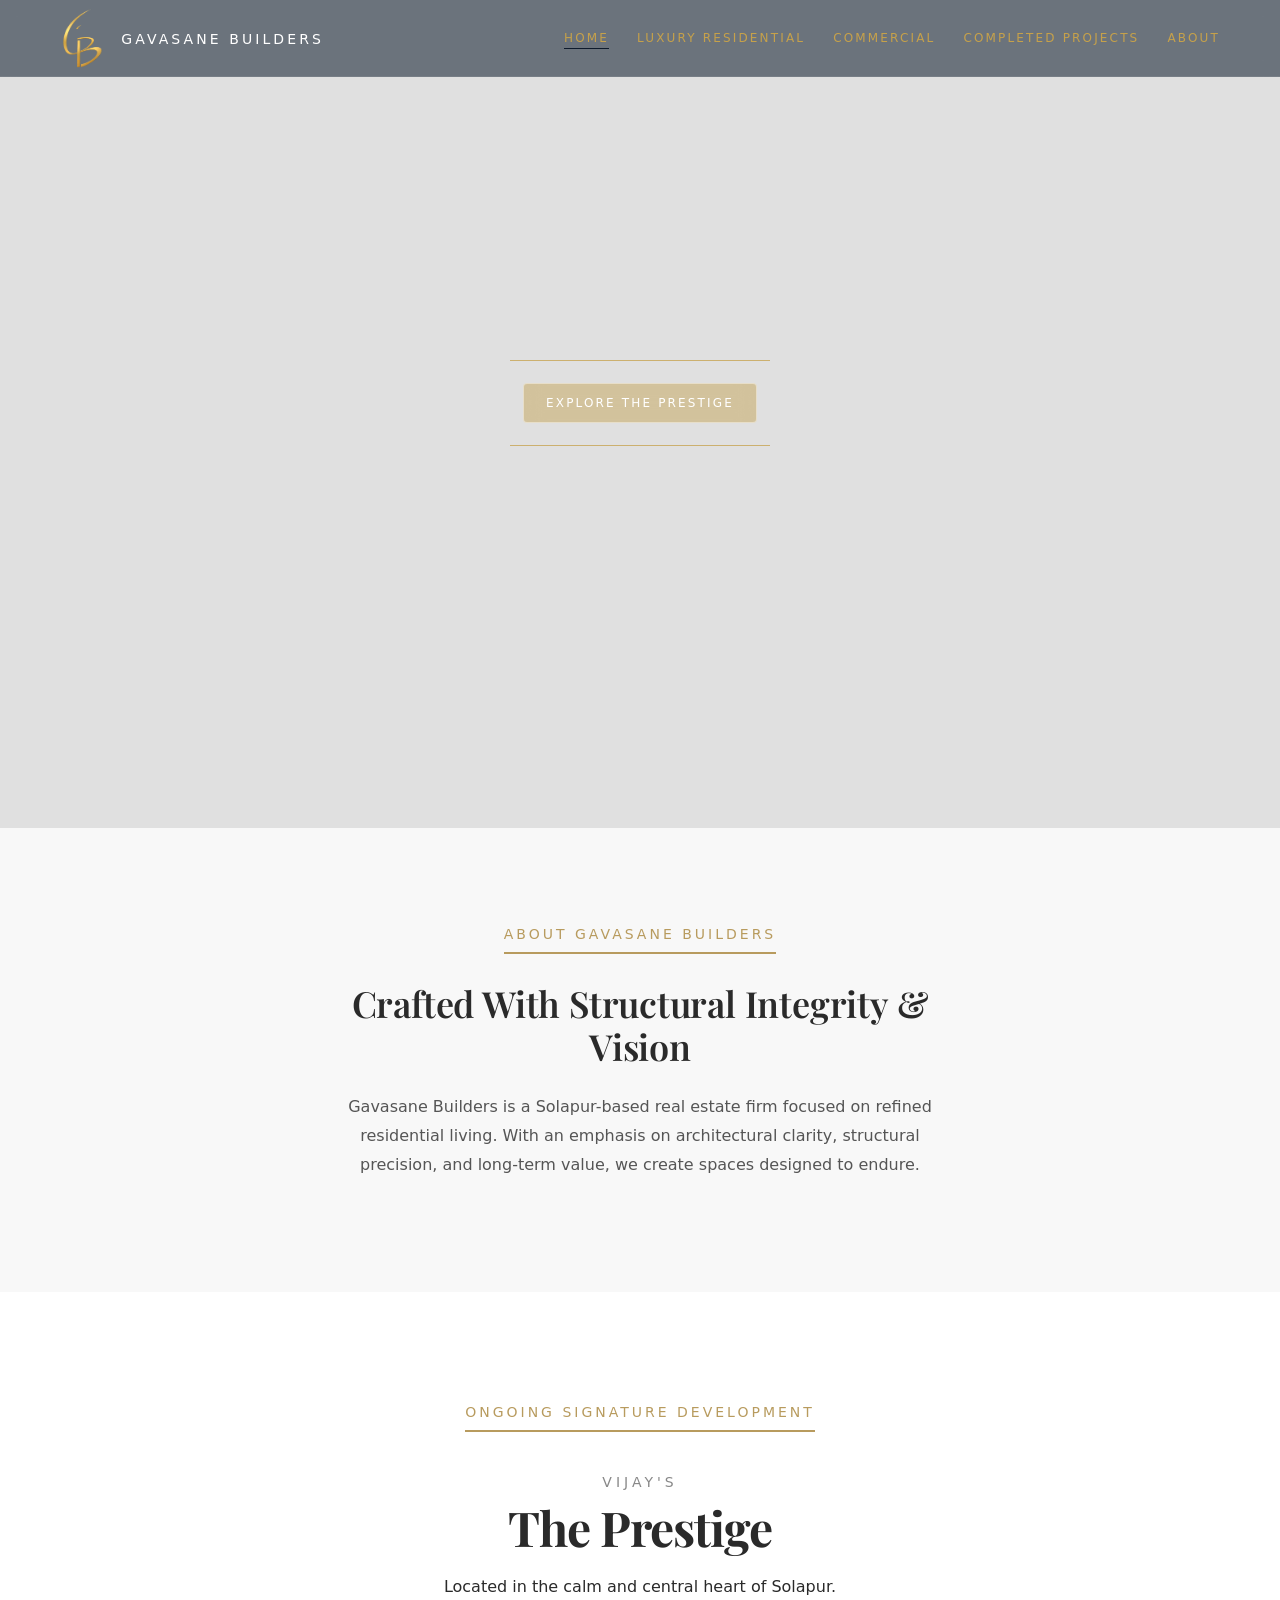
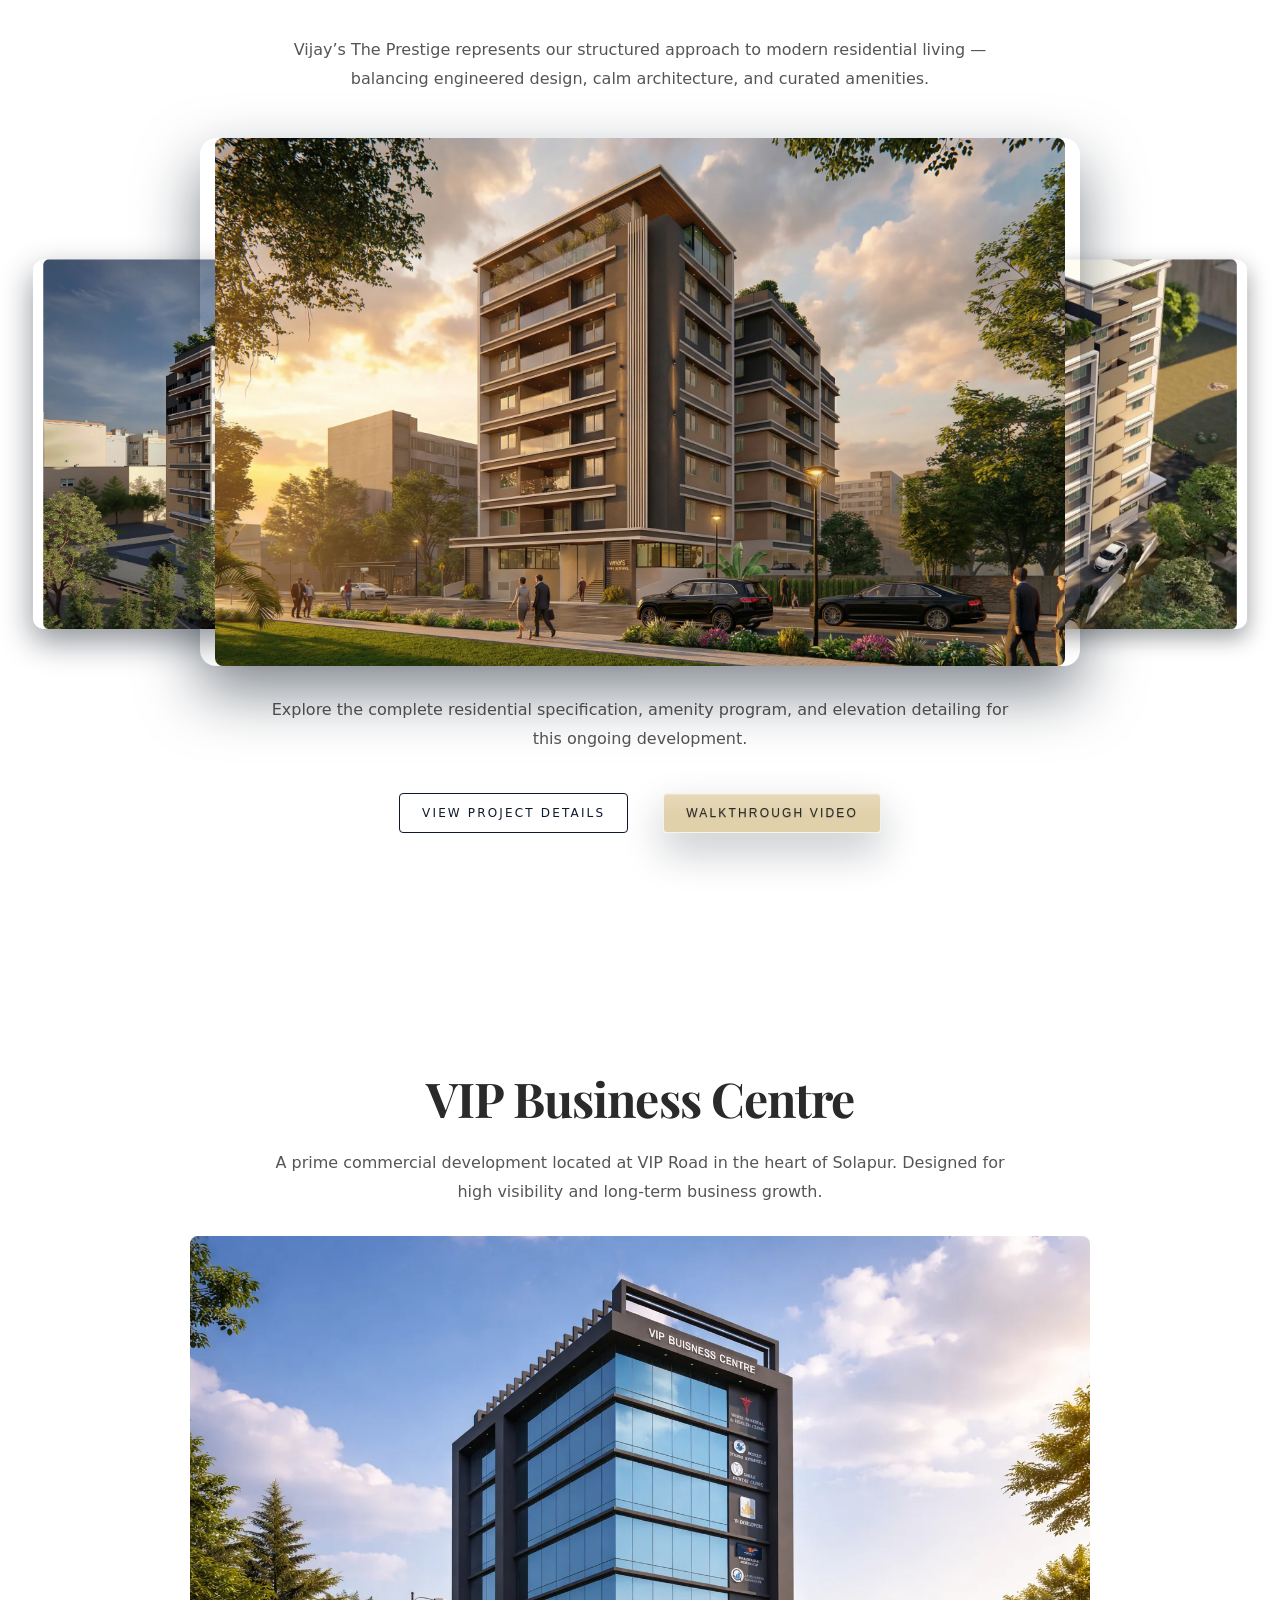
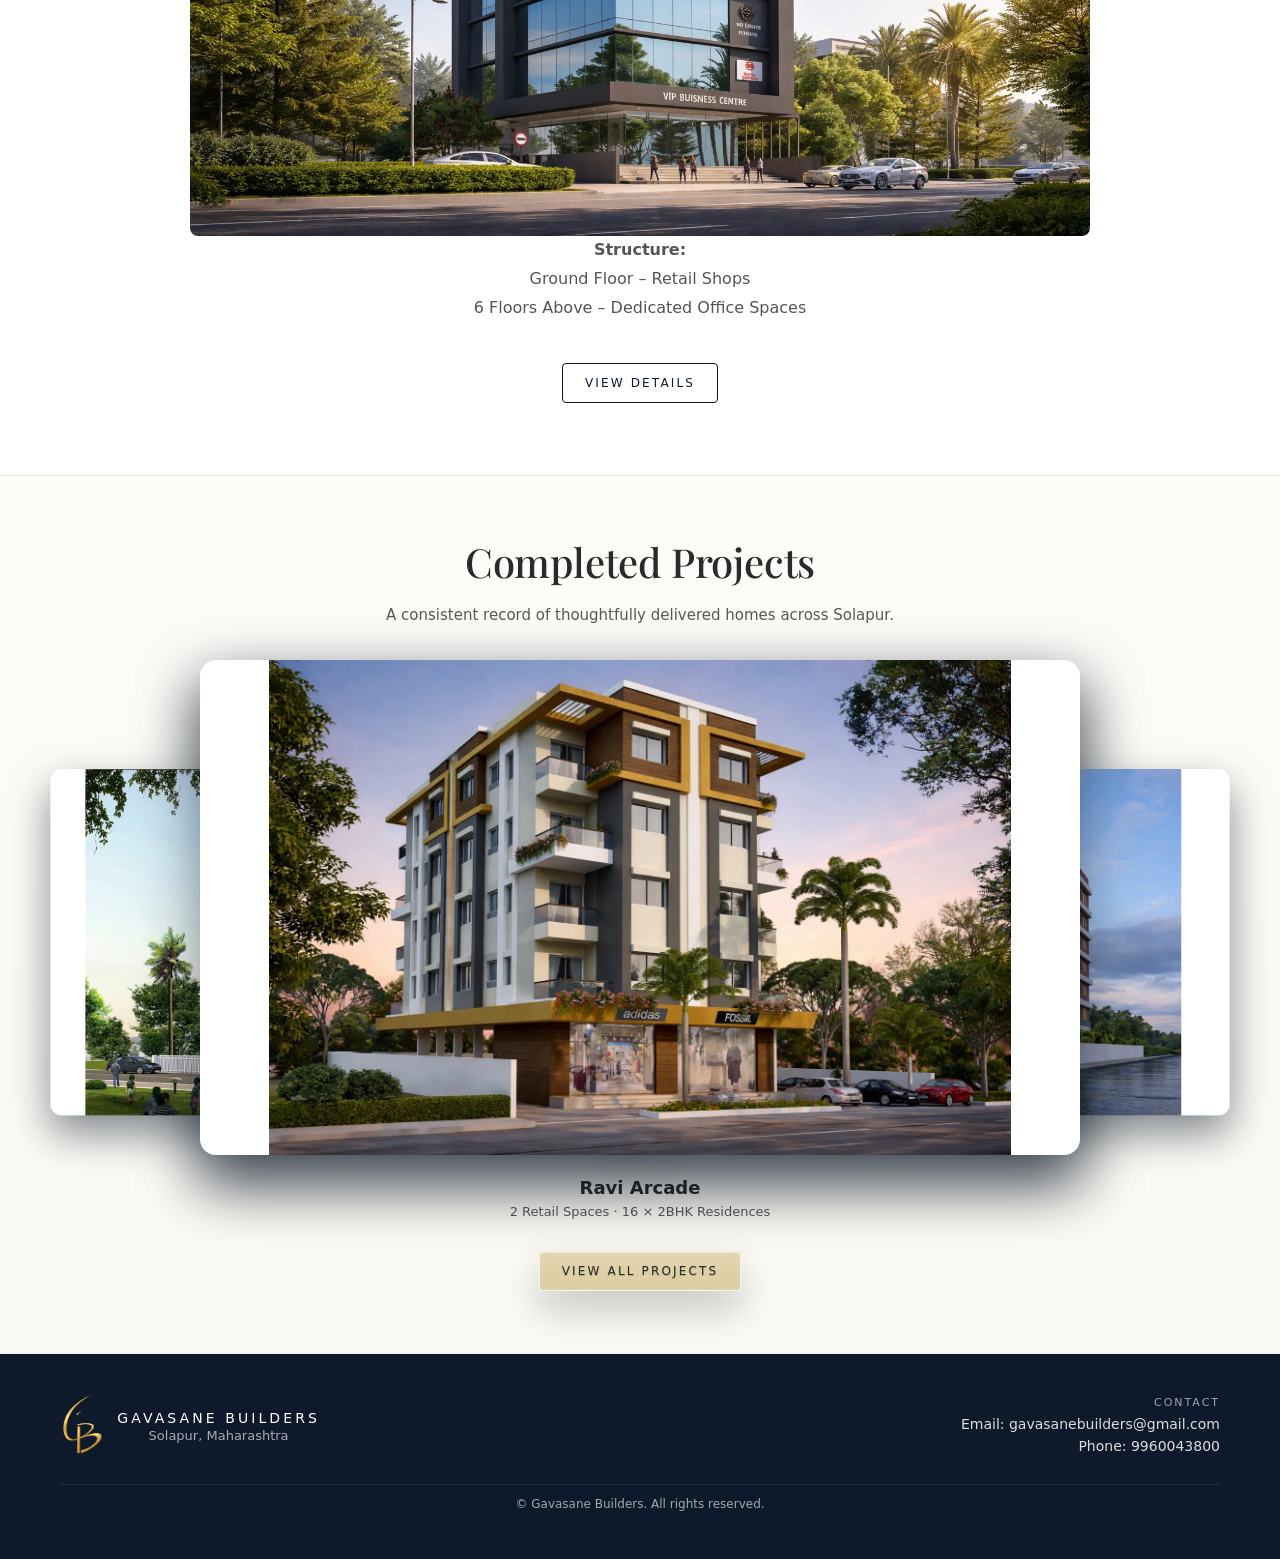
==== commit bb40905c: "Fix OG image URL consistency" ====
--- a/index.html
+++ b/index.html
@@ -9,12 +9,13 @@
   <meta property="og:title" content="Gavasane Builders | Premium Real Estate Developer in Solapur" />
   <meta property="og:description" content="Explore premium residential and commercial developments by Gavasane Builders in Solapur. Elegant design, trusted quality, and thoughtfully crafted spaces." />
   <meta property="og:type" content="website" />
-  <meta property="og:url" content="https://gavasanebuilders.com/" />
-  <meta property="og:image" content="https://gavasanebuilders.com/assets/og-image.jpg" />
+  <meta property="og:url" content="https://www.gavasanebuilders.com/" />
+  <meta property="og:image" content="https://www.gavasanebuilders.com/assets/og-image.jpg" />
+  <link rel="canonical" href="https://www.gavasanebuilders.com/" />
   <meta name="twitter:card" content="summary_large_image" />
   <meta name="twitter:title" content="Gavasane Builders | Premium Real Estate Developer in Solapur" />
   <meta name="twitter:description" content="Explore premium residential and commercial developments by Gavasane Builders in Solapur. Elegant design, trusted quality, and thoughtfully crafted spaces." />
-  <meta name="twitter:image" content="https://gavasanebuilders.com/assets/og-image.jpg" />
+  <meta name="twitter:image" content="https://www.gavasanebuilders.com/assets/og-image.jpg" />
   <link rel="preconnect" href="https://fonts.googleapis.com" />
   <link rel="preconnect" href="https://fonts.gstatic.com" crossorigin />
   <link href="https://fonts.googleapis.com/css2?family=Libre+Bodoni:wght@400;500;600&display=swap" rel="stylesheet">
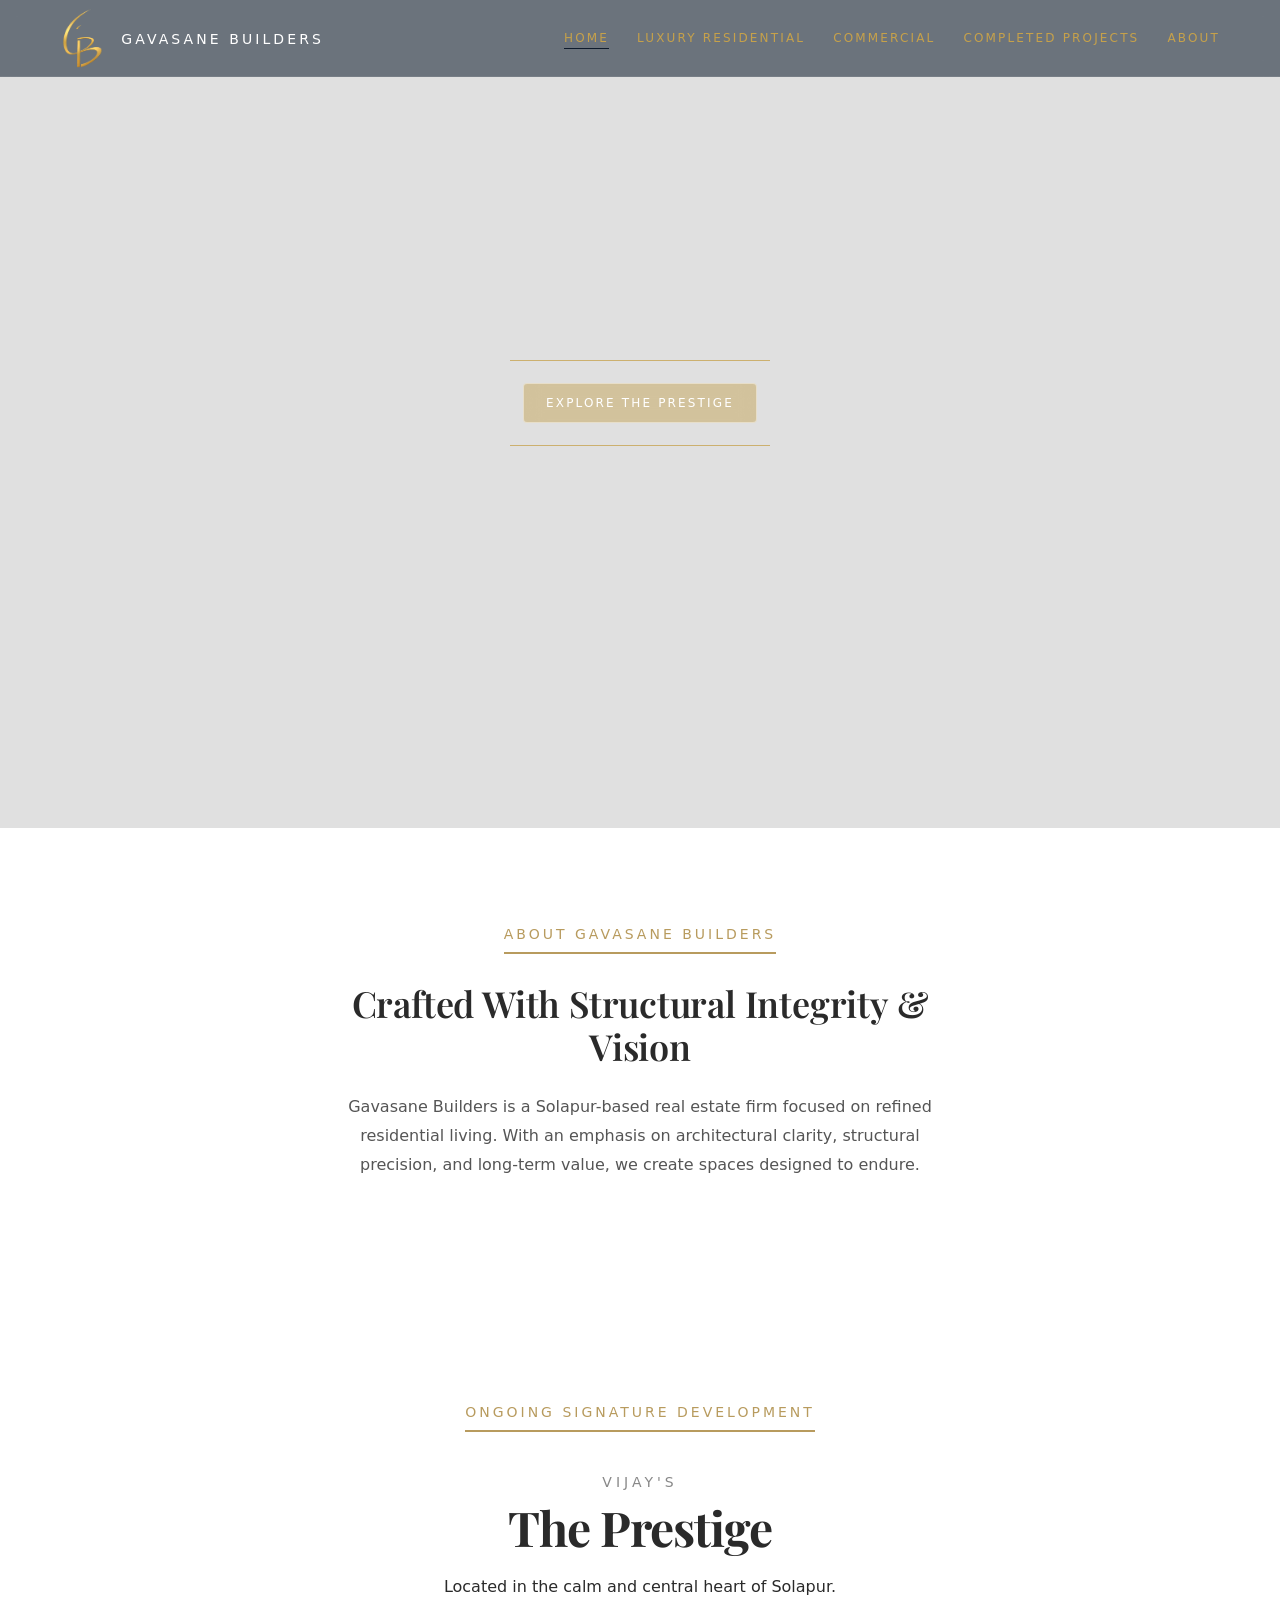
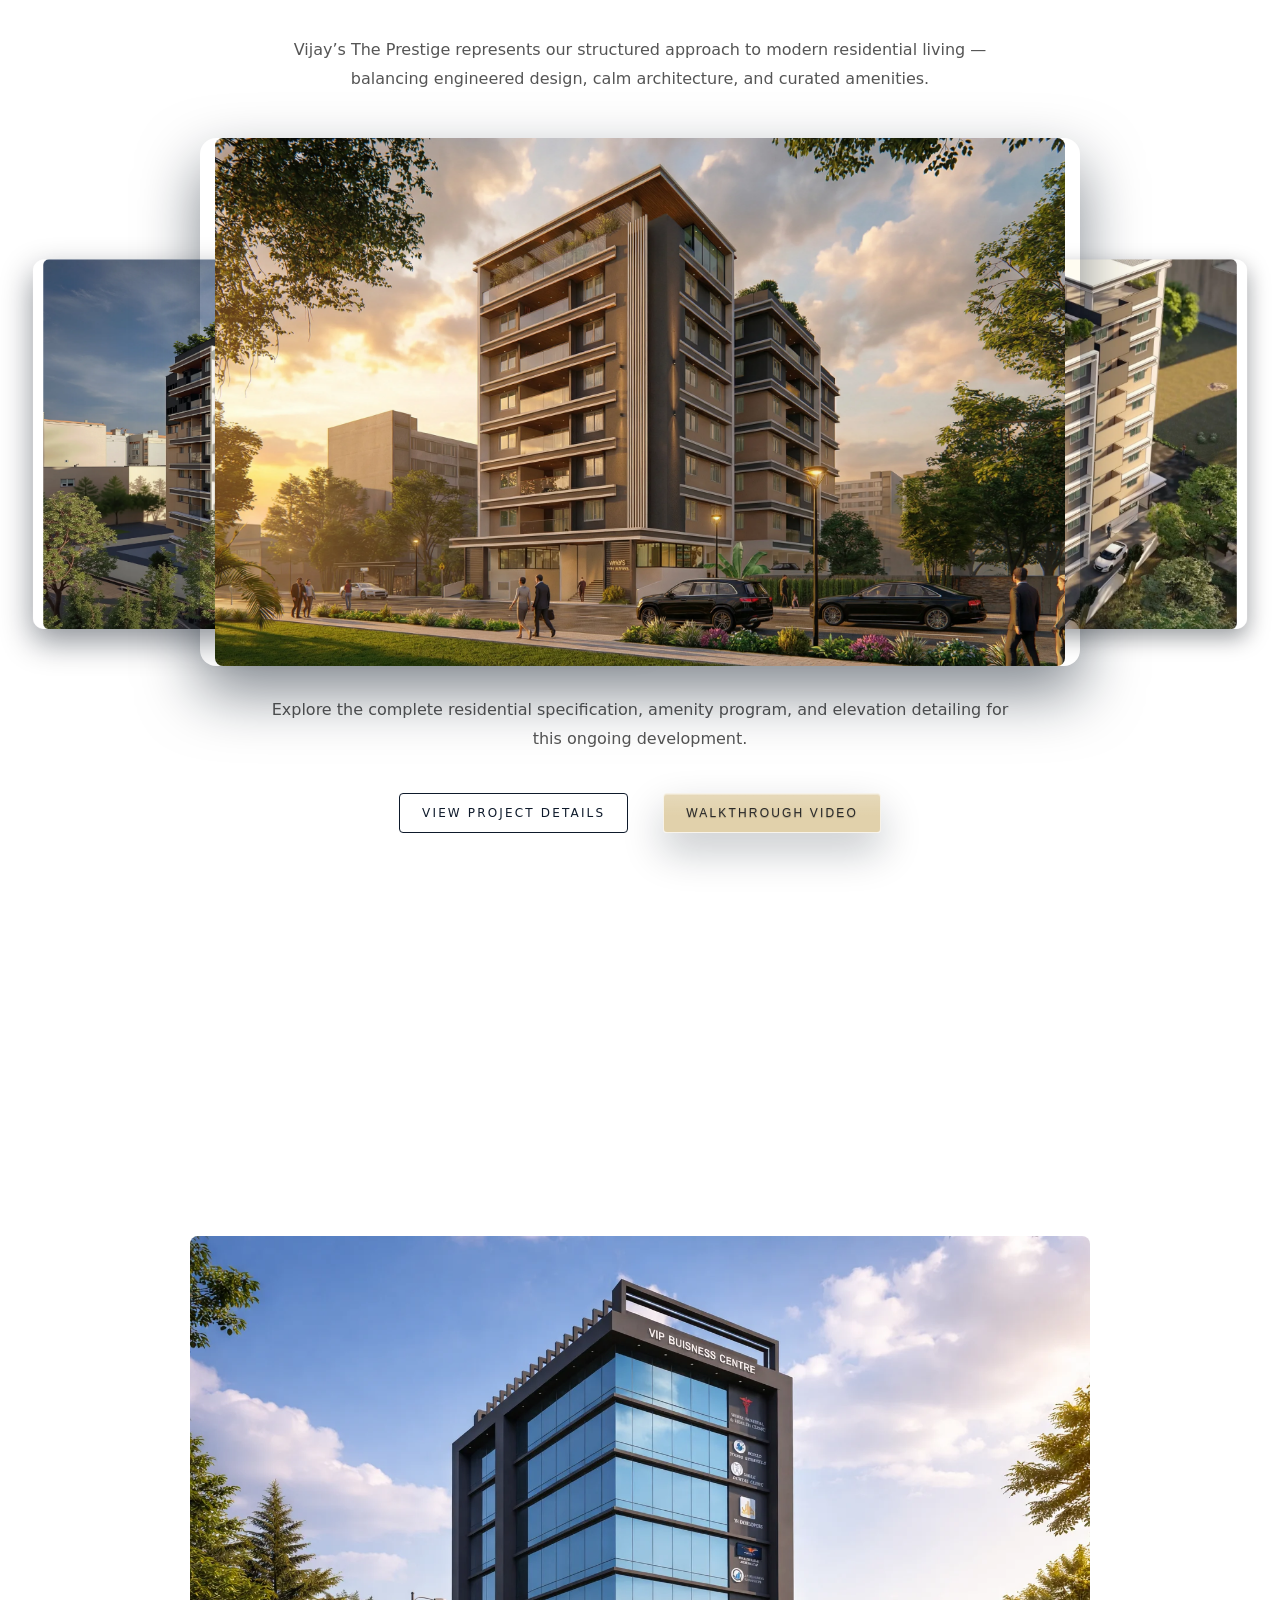
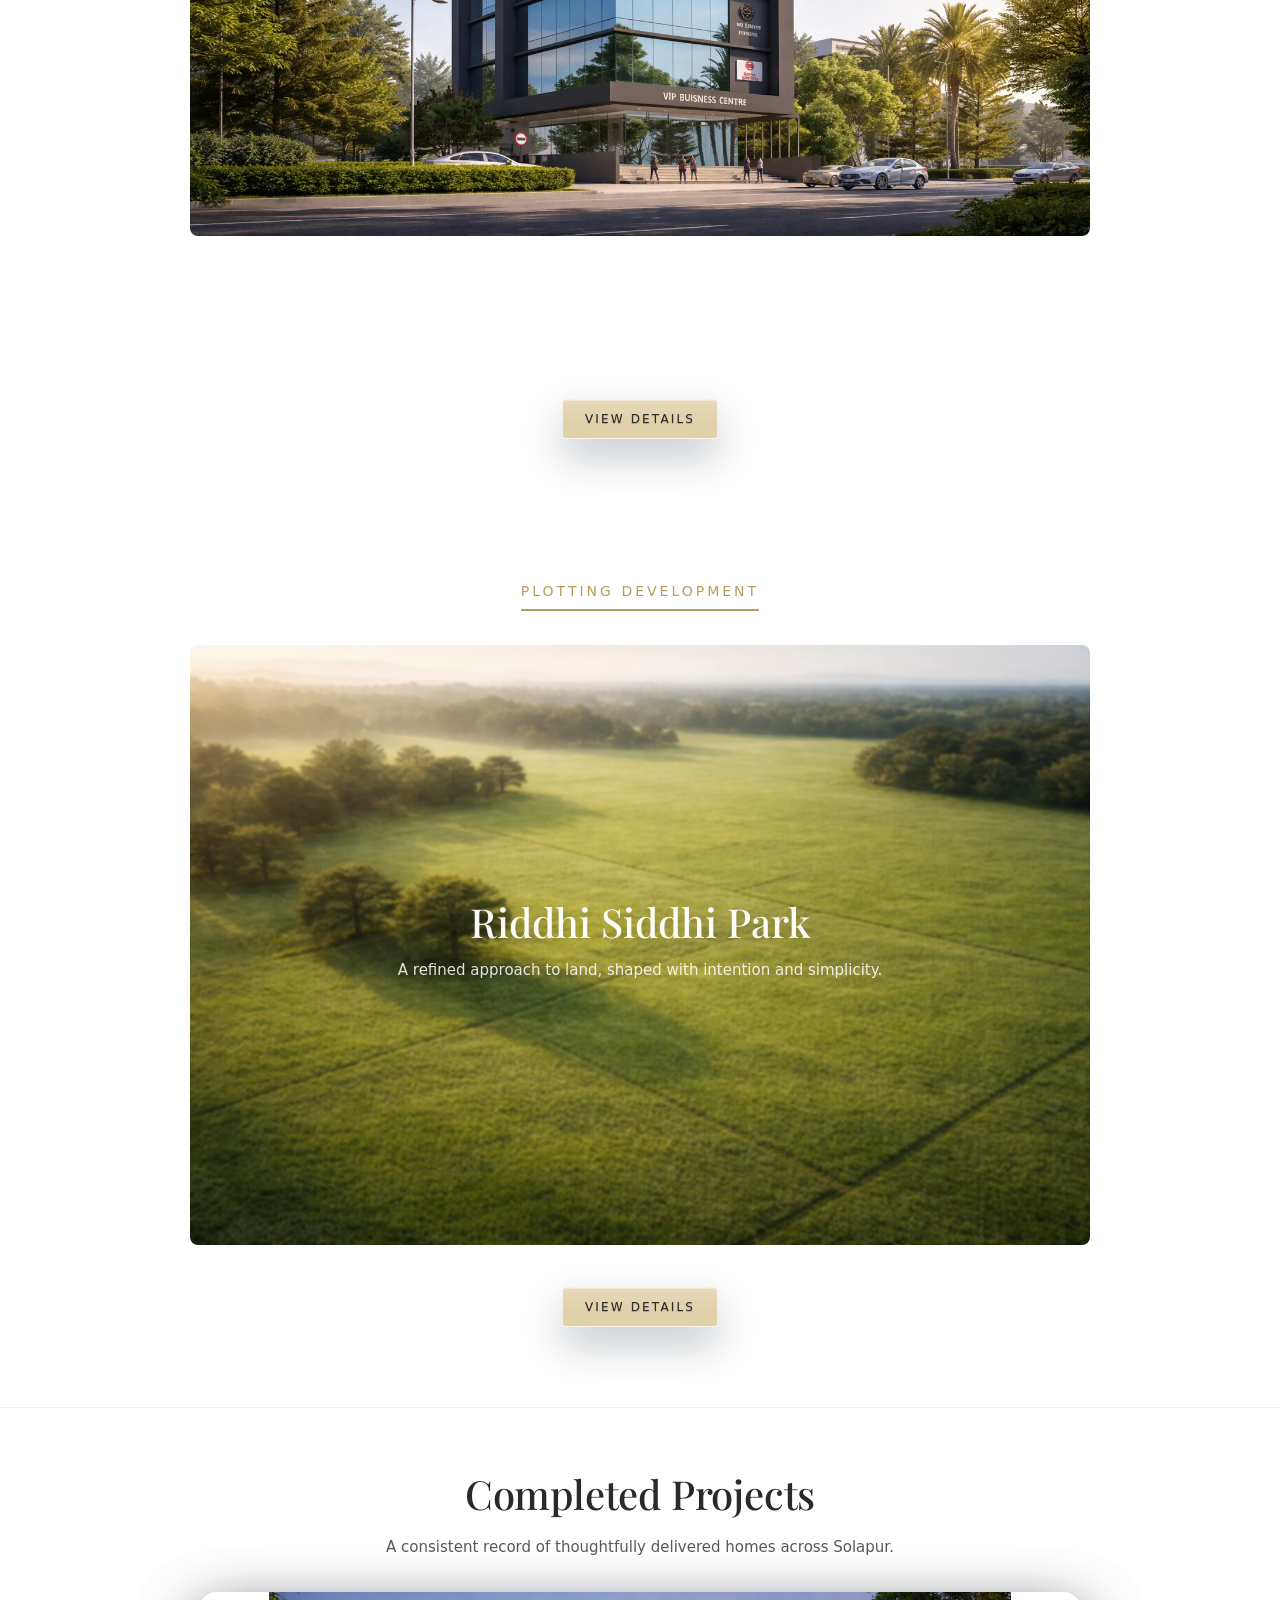
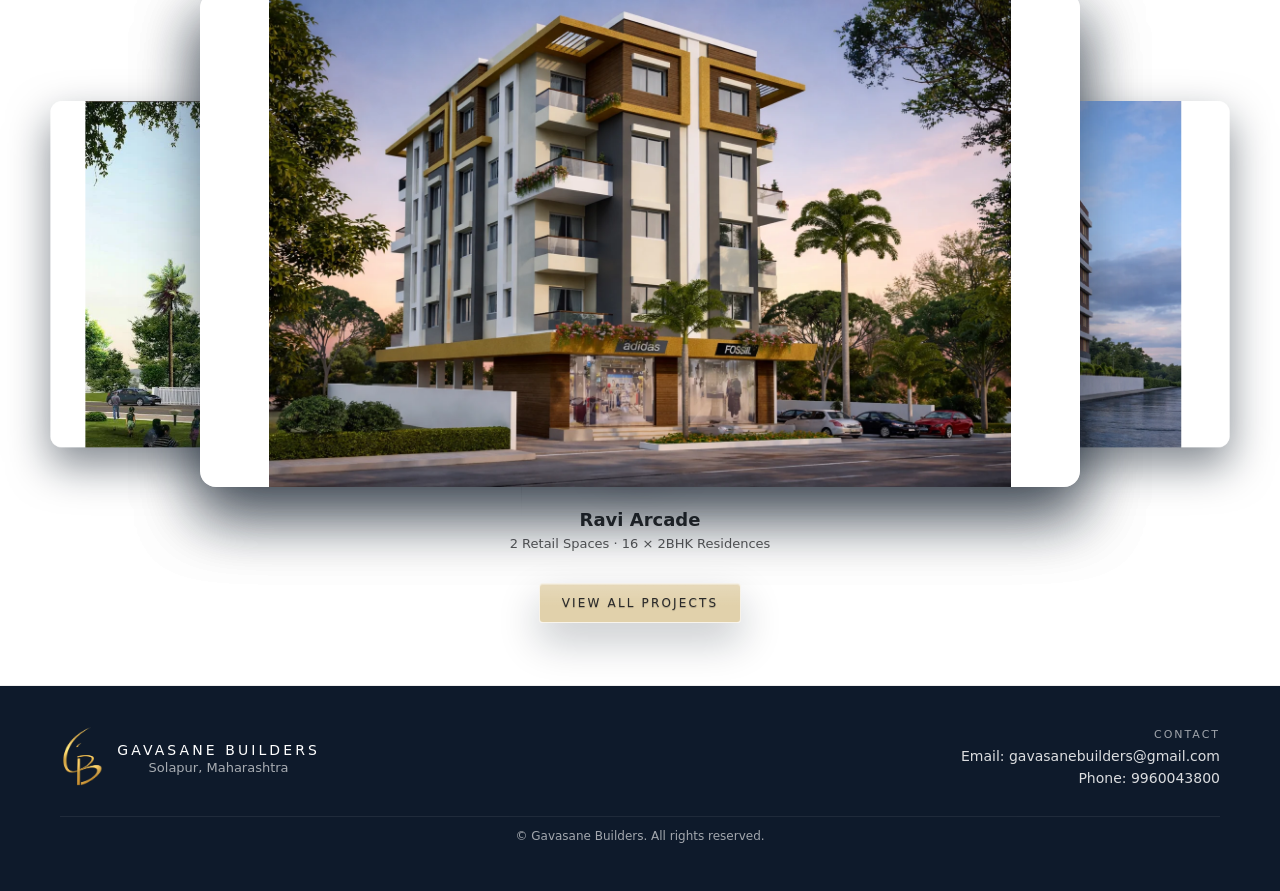
==== commit d4a65fc1: "Add plotting development section and refine completed projects" ====
--- a/index.html
+++ b/index.html
@@ -168,7 +168,7 @@
 
     <!-- SECTION LABEL -->
     <div class="project-section-label reveal">
-      PRIME COMMERCIAL
+      ONGOING PRIME COMMERCIAL
     </div>
 
     <!-- HEADING -->
@@ -197,13 +197,37 @@
 
     <!-- BUTTON -->
     <div class="project-buttons">
-      <a href="commercial.html" class="btn btn--outline">
+      <a href="commercial.html" class="btn btn--gold">
         View Details
       </a>
     </div>
 
   </div>
 </section>
+
+    <section class="section section--soft" id="plotting" aria-labelledby="plotting-heading">
+      <div class="container">
+        <!-- SECTION LABEL -->
+        <div class="project-section-label reveal" id="plotting-heading">PLOTTING DEVELOPMENT</div>
+
+        <!-- FULL-WIDTH IMAGE WITH CENTERED OVERLAY TEXT -->
+        <div class="project-image-wrapper project-image-wrapper--small plotting-image-wrapper" aria-label="Riddhi Siddhi Park plotting development image">
+          <img src="assets/plotting-development.webp" alt="Riddhi Siddhi Park — plotting development" />
+
+          <div class="plotting-image-overlay">
+            <div class="plotting-overlay-inner reveal reveal--delay-1">
+              <div class="plotting-overlay-title">Riddhi Siddhi Park</div>
+              <p class="plotting-overlay-sub">A refined approach to land, shaped with intention and simplicity.</p>
+            </div>
+          </div>
+        </div>
+
+        <!-- BUTTON -->
+        <div class="project-buttons plotting-buttons">
+          <a href="completed-projects.html#riddhi-siddhi-park" class="btn btn--gold">View Details</a>
+        </div>
+      </div>
+    </section>
 
     <section class="section" aria-labelledby="completed-heading">
       <div class="container">
--- a/css/style.css
+++ b/css/style.css
@@ -155,7 +155,7 @@
   }
 }
 section[aria-labelledby="completed-heading"] {
-  background: linear-gradient(180deg, #fdfcf9 0%, #fbfaf4 100%);
+  background: #ffffff; /* match Commercial section background */
   border-top: 1px solid rgba(42, 42, 42, 0.07);
   border-bottom: 1px solid rgba(42, 42, 42, 0.07);
 }
@@ -694,12 +694,17 @@
   transform: scale(1.04);
 }
 
+/* Completed Projects page: subtle tone refinement for Riddhi Siddhi Park image only */
+.completed-projects-inner > article:nth-of-type(5) .completed-project-image img {
+  filter: saturate(0.9) contrast(0.95);
+}
+
 .completed-project-content {
   max-width: 460px;
 }
 
 .completed-project-index {
-  margin-bottom: 6px;
+  margin-bottom: 4px;
   font-size: 12px;
   letter-spacing: 0.22em;
   text-transform: uppercase;
@@ -707,9 +712,12 @@
 }
 
 .completed-project-title {
-  margin: 0 0 4px;
+  margin: 0 0 12px;
+  font-family: var(--font-display);
   font-size: 24px;
   font-weight: 500;
+  letter-spacing: -0.2px;
+  line-height: 1.2;
 }
 
 .completed-project-location {
@@ -741,6 +749,69 @@
   color: var(--muted);
 }
 
+/* ========================= Land Development (Project 5 only) ========================= */
+.completed-project-title--serif {
+  font-family: var(--font-display);
+}
+
+.completed-project-land-spec {
+  margin-top: 10px;
+  display: grid;
+  gap: 12px;
+}
+
+.completed-project-land-spec-row {
+  display: grid;
+  grid-template-columns: 160px 1fr;
+  column-gap: 18px;
+  align-items: baseline;
+}
+
+.completed-project-land-spec-row--emph {
+  grid-template-columns: 160px 1fr;
+  margin-bottom: 16px;
+}
+
+.completed-project-land-spec-label {
+  font-size: 12px;
+  color: rgba(20, 26, 40, 0.58);
+  font-weight: 600;
+  letter-spacing: 0.02em;
+}
+
+.completed-project-land-spec-value {
+  font-size: 14px;
+  color: rgba(20, 26, 40, 0.92);
+  font-weight: 500;
+}
+
+.completed-project-land-spec-row--emph .completed-project-land-spec-label {
+  color: rgba(20, 26, 40, 0.72);
+}
+
+.completed-project-land-spec-row--emph .completed-project-land-spec-value {
+  font-weight: 600;
+}
+
+.completed-project-land-spec-row--text {
+  grid-template-columns: 1fr;
+}
+
+.completed-project-land-spec-text {
+  margin: 0;
+  font-size: 14px;
+  line-height: 1.6;
+  color: var(--muted);
+}
+
+.completed-project-land-spec-row--text + .completed-project-land-spec-row--text {
+  margin-top: 16px;
+}
+
+.completed-project-land-spec-divider {
+  margin: 10px 0 !important;
+}
+
 /* Completed Projects page — mobile single-column with image first (portrait only) */
 @media (max-width: 768px) and (orientation: portrait) {
   .completed-page-hero {
@@ -796,6 +867,16 @@
   .completed-project-divider {
     display: block;
     margin: 14px auto 14px;
+  }
+
+  /* Center land-development spec block */
+  .completed-project-land-spec {
+    text-align: center;
+  }
+
+  .completed-project-land-spec-row {
+    grid-template-columns: 1fr;
+    row-gap: 6px;
   }
 }
 
@@ -1249,6 +1330,7 @@
   .menu-btn {
     display: inline-flex;
     align-items: center;
+    color: #ffffff;
   }
 }
 
@@ -1814,7 +1896,9 @@
 
 /* Elevate key gold CTAs on light backgrounds to match hero presence */
 #prestige .project-buttons .btn--gold,
-section[aria-labelledby="completed-heading"] .btn.btn--gold {
+section[aria-labelledby="completed-heading"] .btn.btn--gold,
+#vip .project-buttons .btn--gold,
+#plotting .project-buttons .btn--gold {
   /* Match hero `.btn--gold` values precisely */
   background: rgba(198, 167, 94, 0.52);
   border: 1px solid rgba(255, 255, 255, 0.72);
@@ -1838,7 +1922,9 @@
 }
 
 #prestige .project-buttons .btn--gold:hover,
-section[aria-labelledby="completed-heading"] .btn.btn--gold:hover {
+section[aria-labelledby="completed-heading"] .btn.btn--gold:hover,
+#vip .project-buttons .btn--gold:hover,
+#plotting .project-buttons .btn--gold:hover {
   background: rgba(198, 167, 94, 0.58);
   border-color: rgba(255, 255, 255, 0.82);
   box-shadow:
@@ -1847,7 +1933,9 @@
 }
 
 #prestige .project-buttons .btn--gold::before,
-section[aria-labelledby="completed-heading"] .btn.btn--gold::before {
+section[aria-labelledby="completed-heading"] .btn.btn--gold::before,
+#vip .project-buttons .btn--gold::before,
+#plotting .project-buttons .btn--gold::before {
   content: "";
   position: absolute;
   inset: 0;
@@ -2274,6 +2362,11 @@
   will-change: transform;
 }
 
+/* Commercial spacing: add breathing room between image and structure text */
+#vip .project-structure {
+  margin-top: 36px;
+}
+
 .completed-card img {
   width: 100%;
   height: 100%;
@@ -2456,6 +2549,97 @@
 .project-buttons {
   text-align: center;
   margin-top: 20px;
+}
+
+/* ========================= Home: Plotting Development ========================= */
+#plotting {
+  background: #ffffff; /* match Commercial section background */
+}
+
+#plotting .project-image-wrapper--small.plotting-image-wrapper {
+  width: 78%;
+  margin: 6px auto 0;
+  max-width: 900px;
+  position: relative;
+  overflow: hidden;
+  border-radius: 8px;
+}
+
+#plotting .project-image-wrapper--small.plotting-image-wrapper::before {
+  content: "";
+  position: absolute;
+  inset: 0;
+  z-index: 1;
+  /* very subtle, not dark: just enough for legible overlay text */
+  background: linear-gradient(
+    180deg,
+    rgba(0, 0, 0, 0.02) 0%,
+    rgba(0, 0, 0, 0.05) 55%,
+    rgba(0, 0, 0, 0.03) 100%
+  );
+  pointer-events: none;
+}
+
+#plotting .project-image-wrapper--small.plotting-image-wrapper img {
+  width: 100%;
+  max-width: none;
+  height: auto;
+  object-fit: contain;
+  object-position: center;
+  position: relative;
+  z-index: 0;
+  transform-origin: center;
+  filter: blur(1px) saturate(1.02) brightness(1.02); /* very subtle */
+  animation: plottingImageZoom 12s ease-out forwards;
+}
+
+#plotting .plotting-image-overlay {
+  position: absolute;
+  inset: 0;
+  z-index: 2;
+  display: flex;
+  align-items: center;
+  justify-content: center;
+  padding: 0 16px;
+  text-align: center;
+  pointer-events: none;
+}
+
+#plotting .plotting-overlay-inner {
+  margin-top: -10px; /* slightly above center */
+}
+
+#plotting .plotting-overlay-title {
+  font-family: var(--font-display);
+  font-size: clamp(25px, 3.5vw, 40px); /* ~10–15% larger */
+  font-weight: 500;
+  margin: 0;
+  color: rgba(255, 255, 255, 0.96);
+  text-shadow: 0 1px 14px rgba(0, 0, 0, 0.14);
+}
+
+#plotting .plotting-overlay-sub {
+  margin: 10px 0 0;
+  font-size: 15px;
+  line-height: 1.7;
+  color: rgba(255, 255, 255, 0.86);
+}
+
+#plotting .plotting-buttons {
+  margin-top: 32px;
+}
+
+@keyframes plottingImageZoom {
+  0% { transform: scale(1); }
+  100% { transform: scale(1.04); }
+}
+
+@media (max-width: 700px) {
+  #plotting .project-image-wrapper--small {
+    width: 100%;
+    margin: 12px auto 0;
+    max-width: none;
+  }
 }
 /* ========================= Gallery grid ========================= */
 .gallery {
@@ -3054,7 +3238,7 @@
 /* ========================= Page intro (about, etc.) ========================= */
 .about-section {
   padding: 96px 20px; /* reduce overly loose vertical rhythm */
-  background: #f8f8f8; /* keep your existing tone if different */
+  background: #ffffff; /* match Commercial section background */
 }
 
 @media (max-width: 700px) {
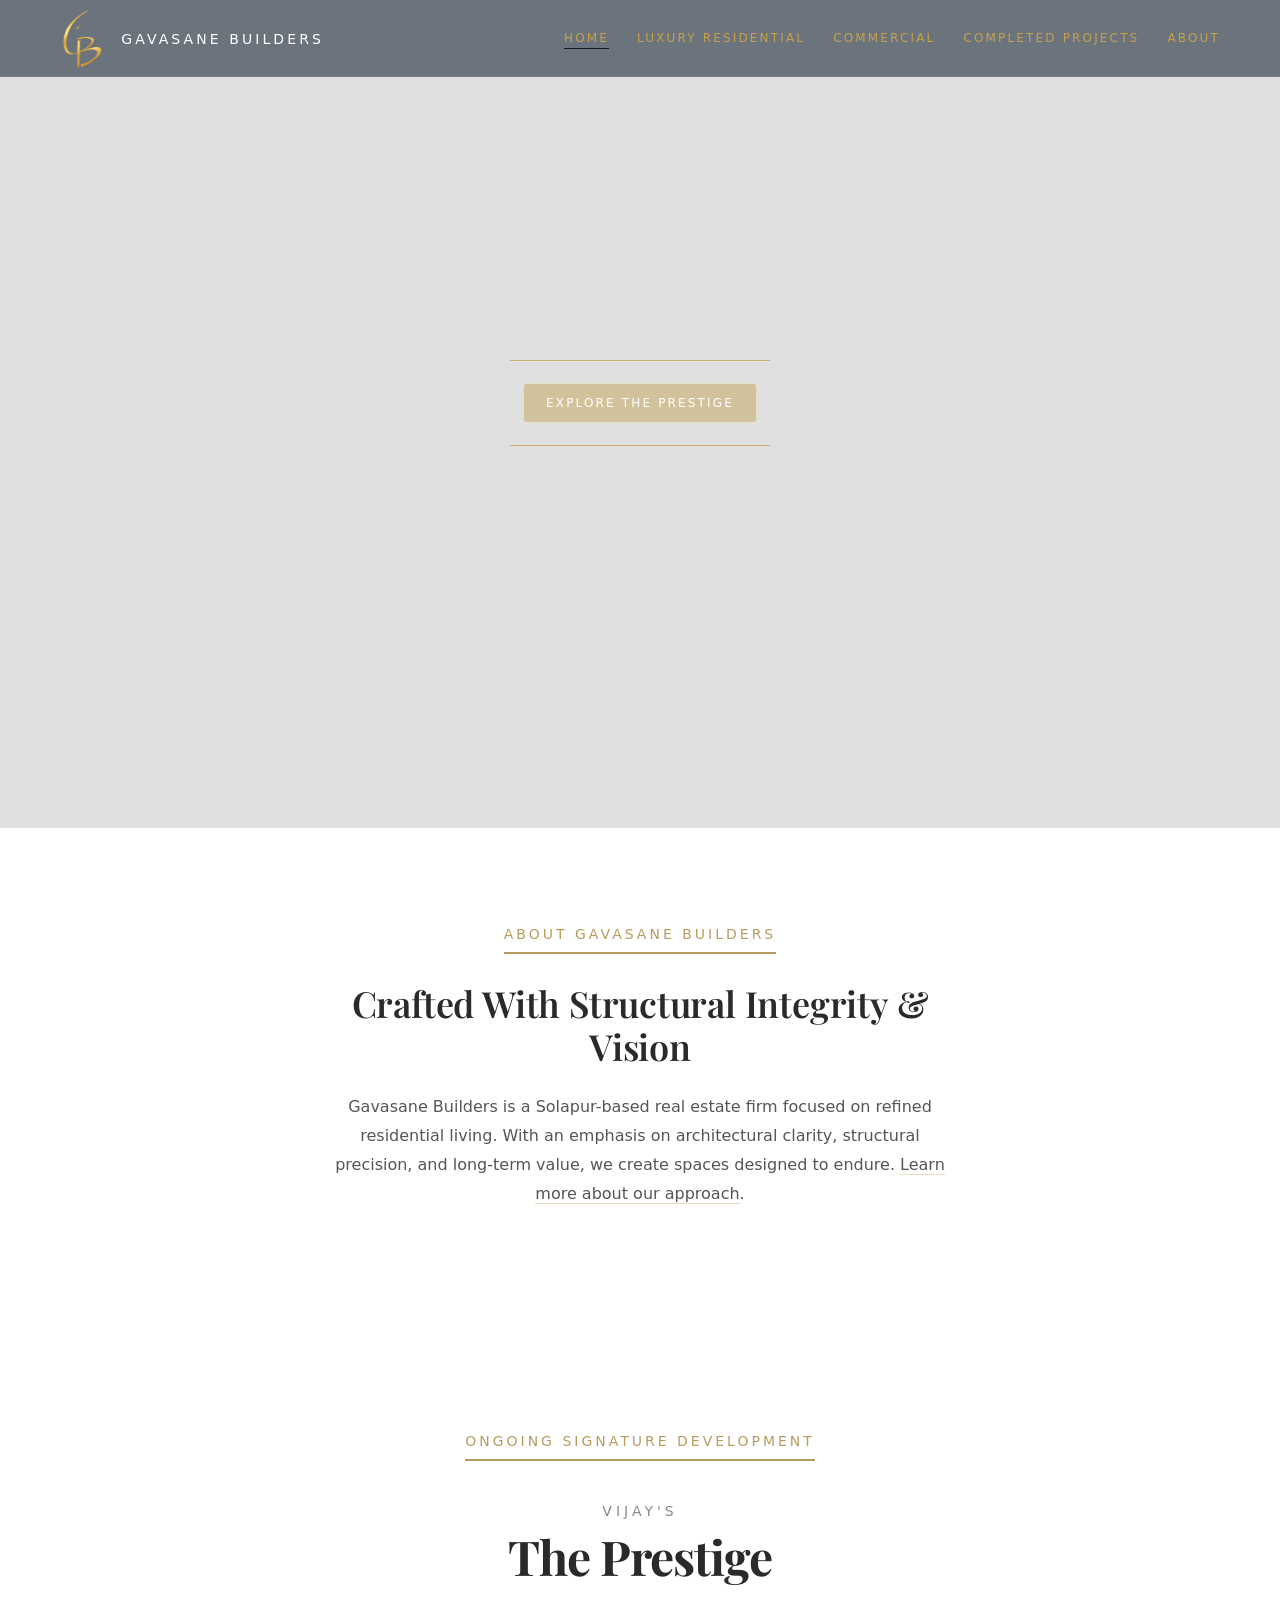
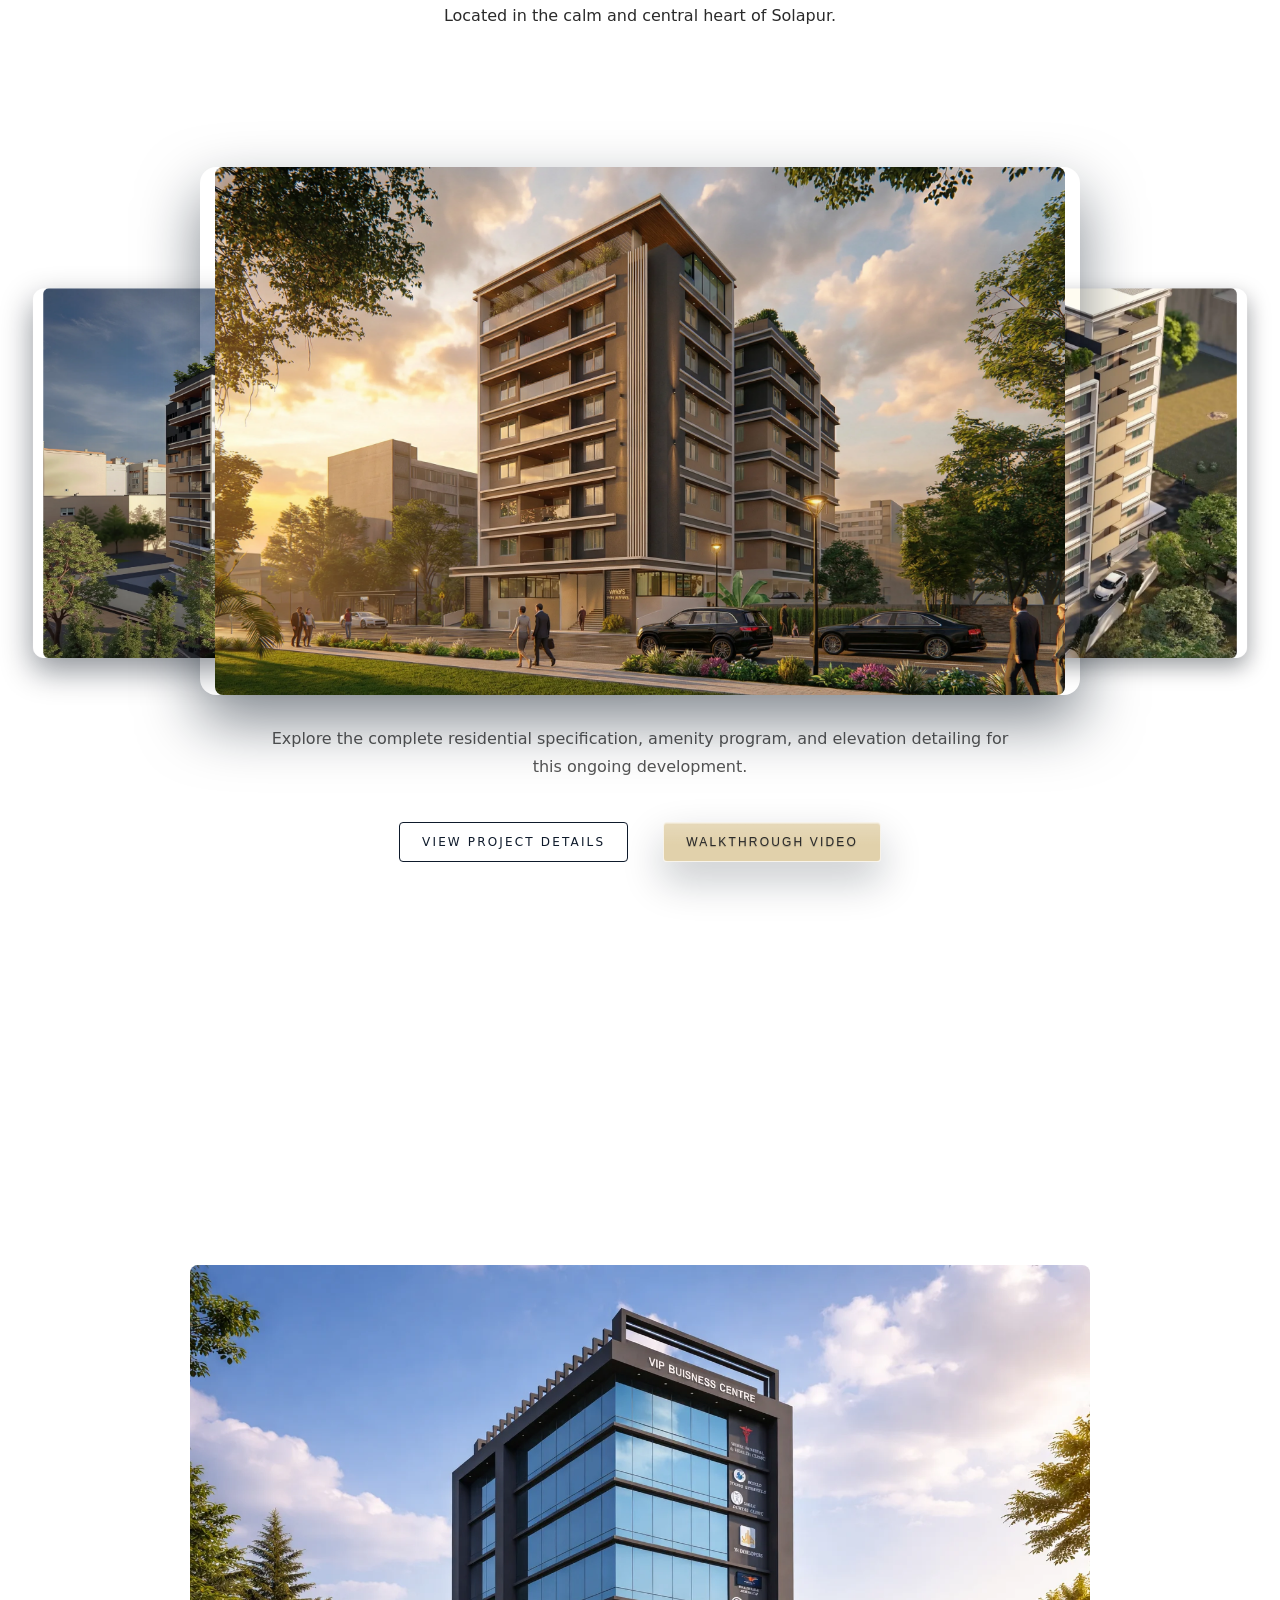
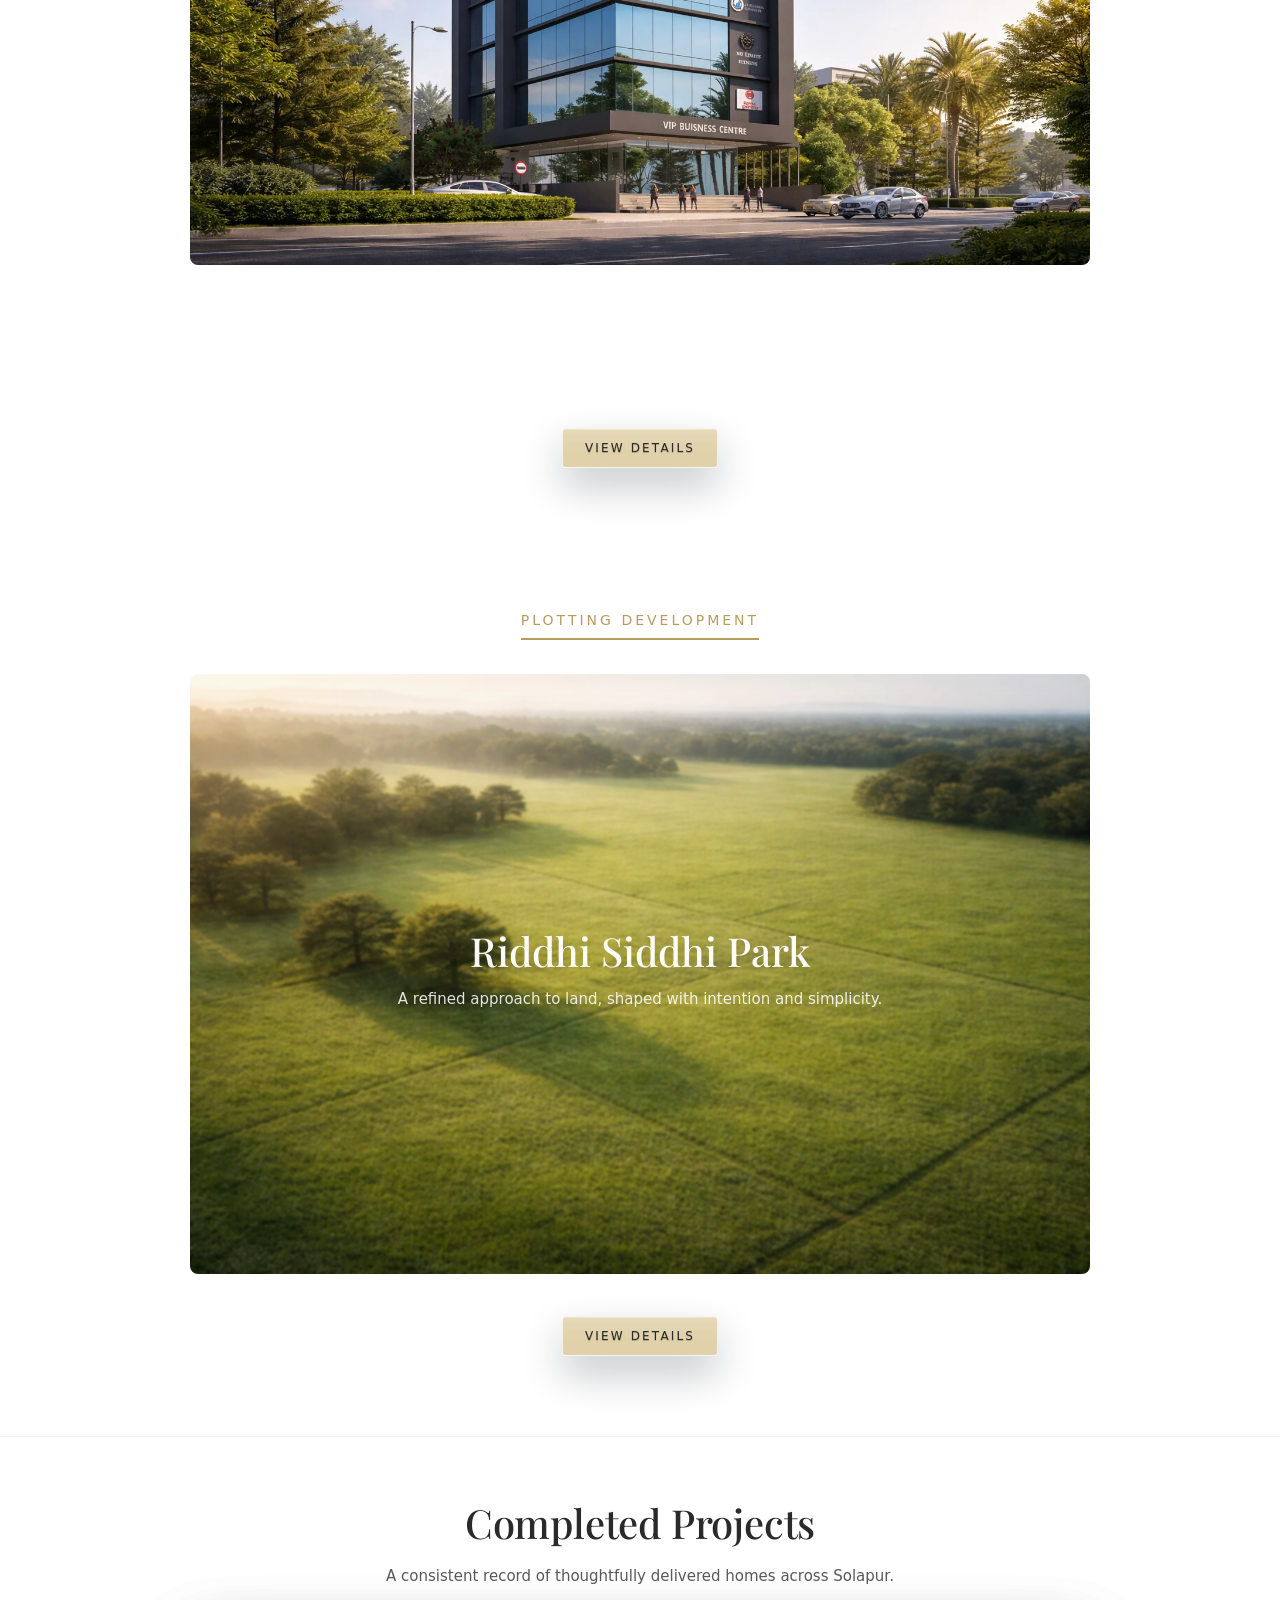
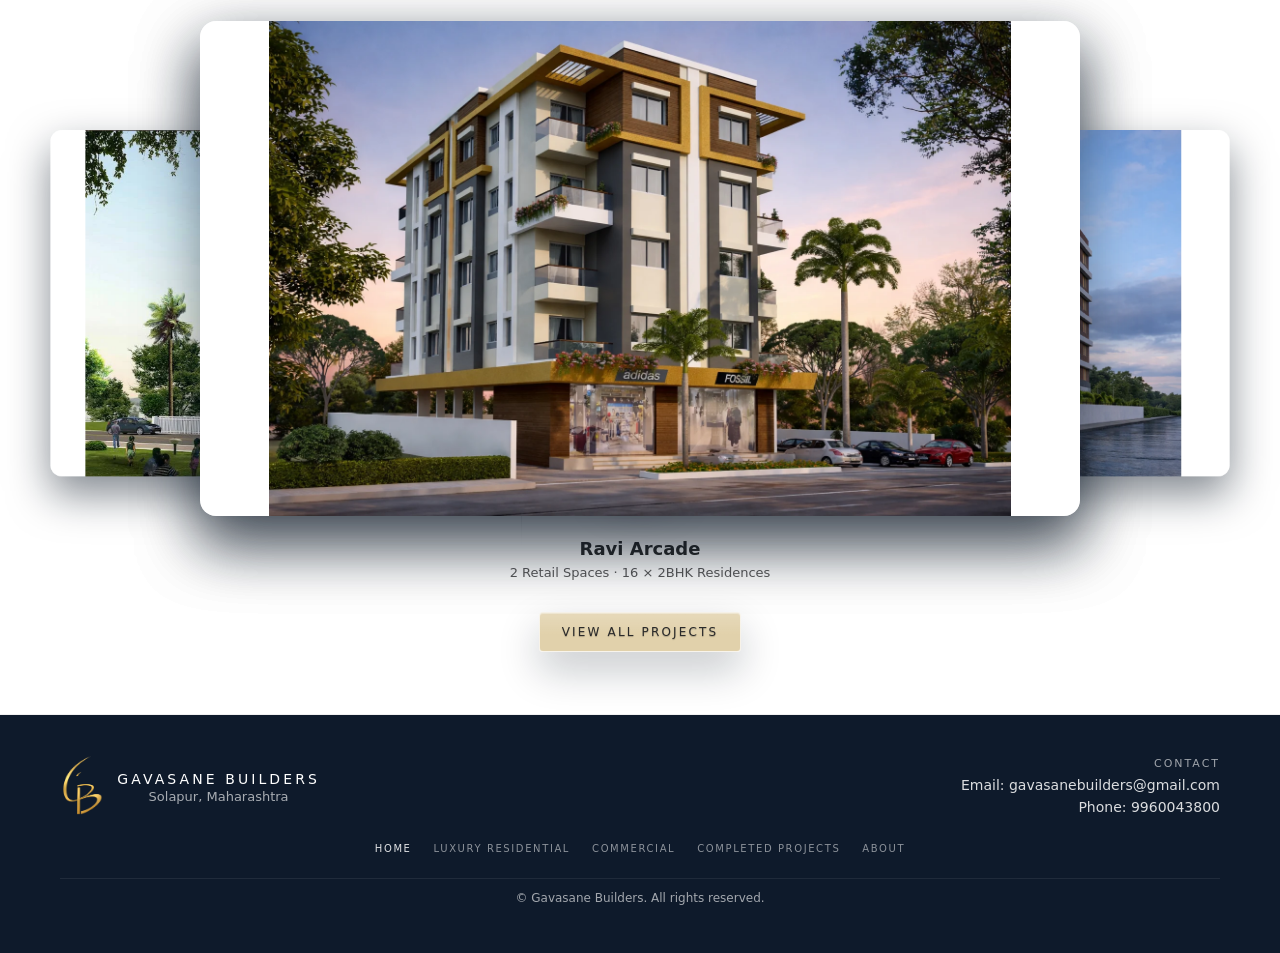
==== commit 8e4efe21: "SEO + sitelink structure improvements" ====
--- a/index.html
+++ b/index.html
@@ -54,6 +54,7 @@
   </header>
 
   <main>
+    <h1 id="hero-heading" class="visually-hidden">Gavasane Builders — Premium Real Estate Developer in Solapur</h1>
     <section class="hero" aria-labelledby="hero-heading">
       <video class="hero-video" autoplay muted loop playsinline>
   <source src="assets/hero-video.mp4" type="video/mp4">
@@ -88,9 +89,10 @@
   Crafted With Structural Integrity & Vision
 </h2>
     <p class="about-text reveal reveal--delay-2">
-      Gavasane Builders is a Solapur-based real estate firm focused on refined residential living. 
-      With an emphasis on architectural clarity, structural precision, and long-term value, 
+      Gavasane Builders is a Solapur-based real estate firm focused on refined residential living.
+      With an emphasis on architectural clarity, structural precision, and long-term value,
       we create spaces designed to endure.
+      <a href="about.html" class="about-text-link">Learn more about our approach</a>.
     </p>
 
   </div>
@@ -300,6 +302,13 @@
   </div>
 
 </div>
+      <nav class="footer-site-links" aria-label="Site pages">
+        <a href="index.html" aria-current="page">Home</a>
+        <a href="luxury-residential.html">Luxury Residential</a>
+        <a href="commercial.html">Commercial</a>
+        <a href="completed-projects.html">Completed Projects</a>
+        <a href="about.html">About</a>
+      </nav>
       <p class="footer-bottom">© Gavasane Builders. All rights reserved.</p>
     </div>
   </footer>
--- a/css/style.css
+++ b/css/style.css
@@ -75,6 +75,19 @@
 :focus-visible {
   outline: 2px solid var(--gold);
   outline-offset: 3px;
+}
+
+/* Screen-reader / SEO accessible: not display:none (remains in accessibility tree) */
+.visually-hidden {
+  position: absolute;
+  width: 1px;
+  height: 1px;
+  padding: 0;
+  margin: -1px;
+  overflow: hidden;
+  clip: rect(0, 0, 0, 0);
+  white-space: nowrap;
+  border: 0;
 }
 
 /* ========================= Layout ========================= */
@@ -3187,6 +3200,33 @@
   opacity: 0.72;
 }
 
+.footer-site-links {
+  display: flex;
+  flex-wrap: wrap;
+  justify-content: center;
+  align-items: center;
+  gap: 10px 22px;
+  margin-top: 22px;
+  font-family: inherit;
+  font-size: 10px;
+  font-weight: 500;
+  letter-spacing: 0.16em;
+  text-transform: uppercase;
+}
+
+.footer-site-links a {
+  color: rgba(255, 255, 255, 0.52);
+  transition: color 0.2s ease, opacity 0.2s ease;
+}
+
+.footer-site-links a:hover {
+  color: rgba(255, 255, 255, 0.92);
+}
+
+.footer-site-links a[aria-current="page"] {
+  color: rgba(255, 255, 255, 0.88);
+}
+
 /* Footer logo */
 .footer-logo {
   height: 60px;   /* same as header */
@@ -3206,6 +3246,11 @@
   }
 
   .footer-bottom {
+    margin-top: 18px;
+  }
+
+  .footer-site-links {
+    gap: 8px 16px;
     margin-top: 18px;
   }
 
@@ -3281,3 +3326,13 @@
   color: #555;
 }
 
+.about-text-link {
+  border-bottom: 1px solid rgba(198, 161, 74, 0.35);
+  transition: color 0.2s ease, border-color 0.2s ease;
+}
+
+.about-text-link:hover {
+  color: var(--gold);
+  border-bottom-color: var(--gold);
+}
+
